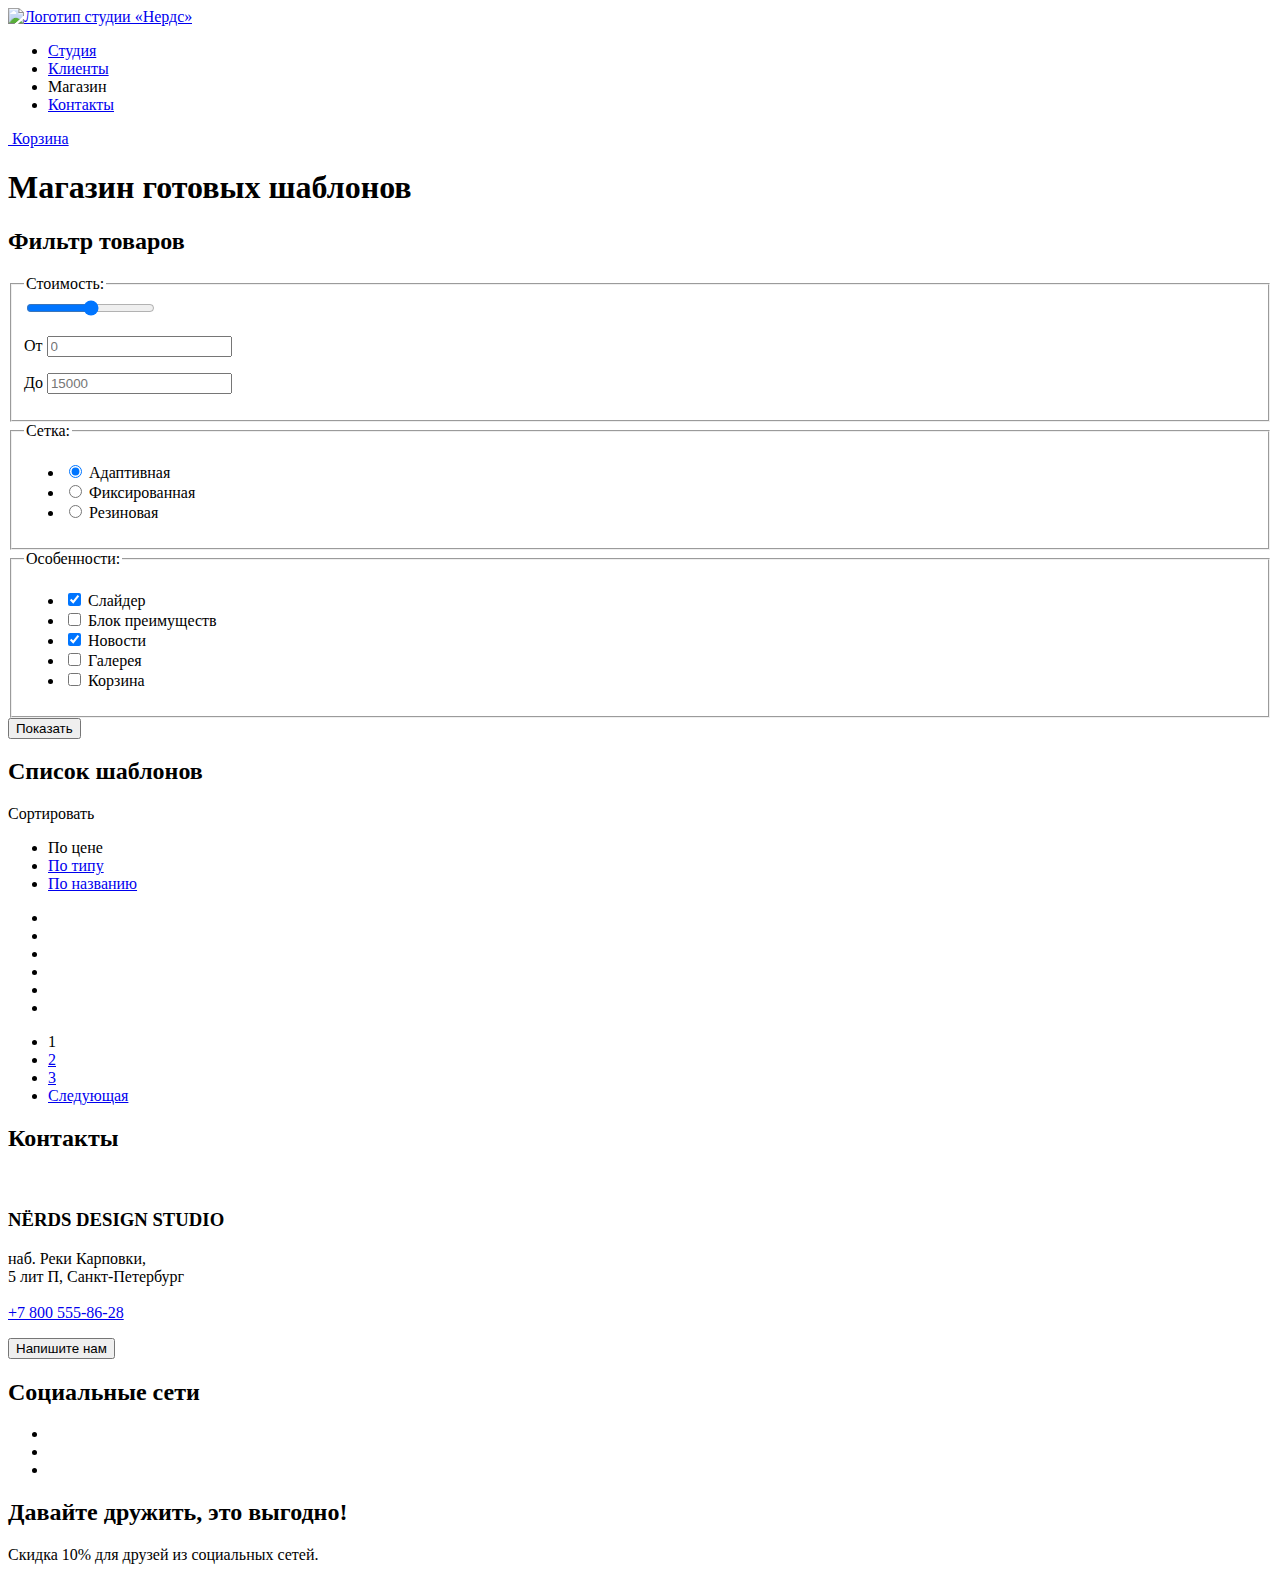
==== catalog.html @ 28a62945 "добавил разметку каталога" ====
<!DOCTYPE html>
<html lang="ru">

<head>
  <meta charset="UTF-8">
  <title>Магазин - HTML Academy: Нёрдс</title>
</head>

<body>
  <header class="main-header">
    <a href="index.html">
      <img src="https://via.placeholder.com/160x65" alt="Логотип студии «Нердс»">
    </a>
    <nav>
      <ul>
        <li><a href="#">Студия</a></li>
        <li><a href="#">Клиенты</a></li>
        <li><a>Магазин</a></li>
        <li><a href="#">Контакты</a></li>
      </ul>
      <a href="#"><img src="https://via.placeholder.com/15x15" alt=""> Корзина</a>
    </nav>
  </header>
  <main>
    <h1>Магазин готовых шаблонов</h1>
    <section>
      <h2>Фильтр товаров</h2>
      <form method="GET" action="https://echo.htmlacademy.ru">
        <fieldset>
          <legend>
            Стоимость:
          </legend>
          <input type="range" min="0" max="15000">
          <p>
            <label for="filter-from">От</label>
            <input type="text" id="filter-from" placeholder="0">
          </p>
          <p>
            <label for="filter-to">До</label>
            <input type="text" id="filter-to" placeholder="15000">
          </p>
        </fieldset>
        <fieldset>
          <legend>
            Сетка:
          </legend>
          <ul>
            <li>
              <input type="radio" id="filter-grid-adaptive" name="filter-grid" value="adaptive" checked>
              <label for="filter-grid-adaptive">Адаптивная</label>
            </li>
            <li>
              <input type="radio" id="filter-grid-fixed" name="filter-grid" value="fixed">
              <label for="filter-grid-fixed">Фиксированная</label>
            </li>
            <li>
              <input type="radio" id="filter-grid-rubber" name="filter-grid" value="rubber">
              <label for="filter-grid-rubber">Резиновая</label>
            </li>
          </ul>
        </fieldset>
        <fieldset>
          <legend>
            Особенности:
          </legend>
          <ul>
            <li>
              <input type="checkbox" id="filter-features-slider" name="filter-slider" checked>
              <label for="filter-features-slider">Слайдер</label>
            </li>
            <li>
              <input type="checkbox" id="filter-features-adv" name="filter-adv">
              <label for="filter-features-adv">Блок преимуществ</label>
            </li>
            <li>
              <input type="checkbox" id="filter-features-news" name="filter-news" checked>
              <label for="filter-features-news">Новости</label>
            </li>
            <li>
              <input type="checkbox" id="filter-features-gallery" name="filter-gallery">
              <label for="filter-features-gallery">Галерея</label>
            </li>
            <li>
              <input type="checkbox" id="filter-features-cart" name="filter-cart">
              <label for="filter-features-cart">Корзина</label>
            </li>
          </ul>
        </fieldset>
        <button type="submit">Показать</button>
      </form>
    </section>
    <section>
      <h2>Список шаблонов</h2>
      <div>
        <p>Сортировать</p>
        <ul>
          <li><a>По цене</a></li>
          <li><a href="#">По типу</a></li>
          <li><a href="#">По названию</a></li>
        </ul>
      </div>
      <ul>
        <li><a href="#"><img src="https://via.placeholder.com/358x578" alt=""></a></li>
        <li><a href="#"><img src="https://via.placeholder.com/358x578" alt=""></a></li>
        <li><a href="#"><img src="https://via.placeholder.com/358x578" alt=""></a></li>
        <li><a href="#"><img src="https://via.placeholder.com/358x578" alt=""></a></li>
        <li><a href="#"><img src="https://via.placeholder.com/358x578" alt=""></a></li>
        <li><a href="#"><img src="https://via.placeholder.com/358x578" alt=""></a></li>
      </ul>
      <ul>
        <li><a>1</a></li>
        <li><a href="#">2</a></li>
        <li><a href="#">3</a></li>
        <li><a href="#">Следующая</a></li>
      </ul>
    </section>
  </main>
  <footer class="main-footer">
    <section class="contacts">
      <h2>Контакты</h2>
      <img src="https://via.placeholder.com/1440x416" alt="">
      <article>
        <h3>NЁRDS DESIGN STUDIO</h3>
        <p>наб. Реки Карповки, <br>5 лит П, Санкт-Петербург<br><br><a href="tel:+78005558628">+7 800 555-86-28</a></p>
        <button type="button">Напишите нам</button>
      </article>
    </section>
    <section>
      <h2>Социальные сети</h2>
      <ul>
        <li><img src="https://via.placeholder.com/81x81" alt=""></li>
        <li><img src="https://via.placeholder.com/81x81" alt=""></li>
        <li><img src="https://via.placeholder.com/81x81" alt=""></li>
      </ul>
    </section>
    <section>
      <h2>Давайте дружить, это выгодно!</h2>
      <p>Скидка 10% для друзей из социальных сетей.</p>
    </section>
  </footer>
</body>

</html>
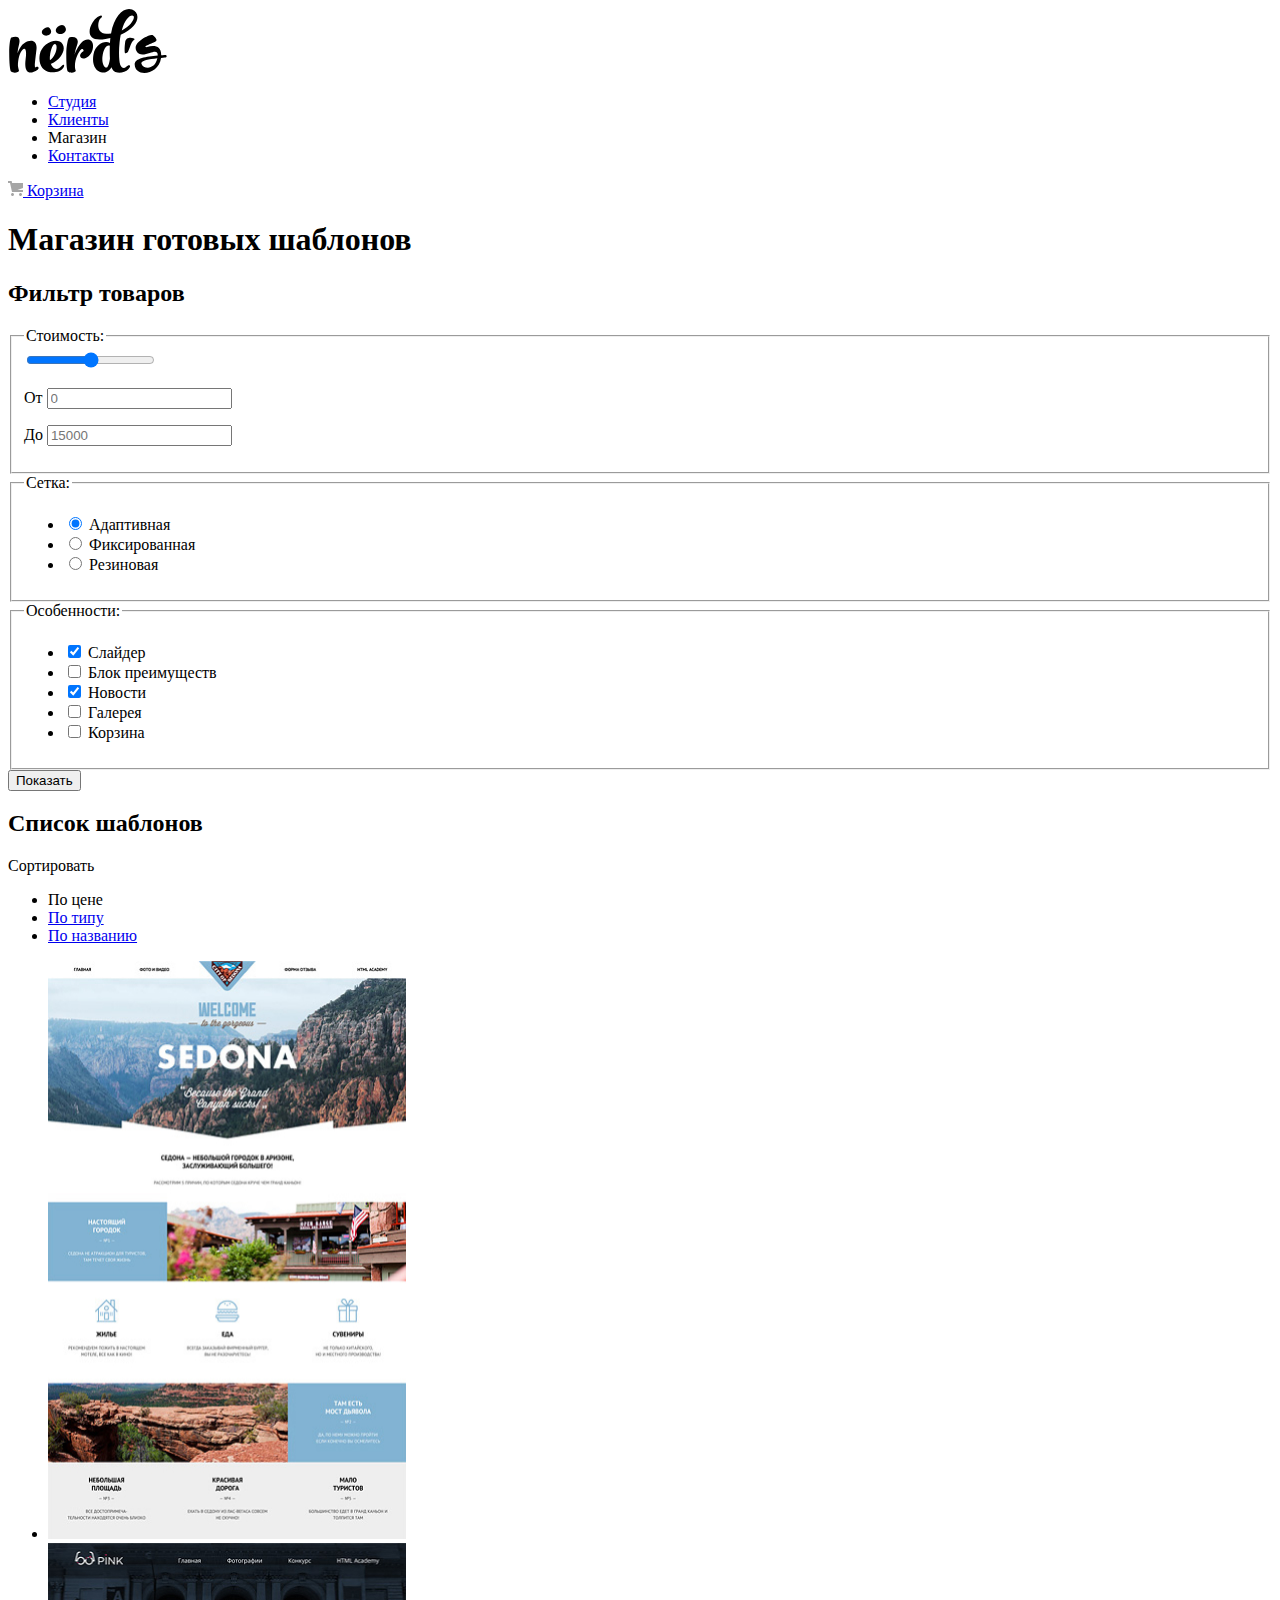
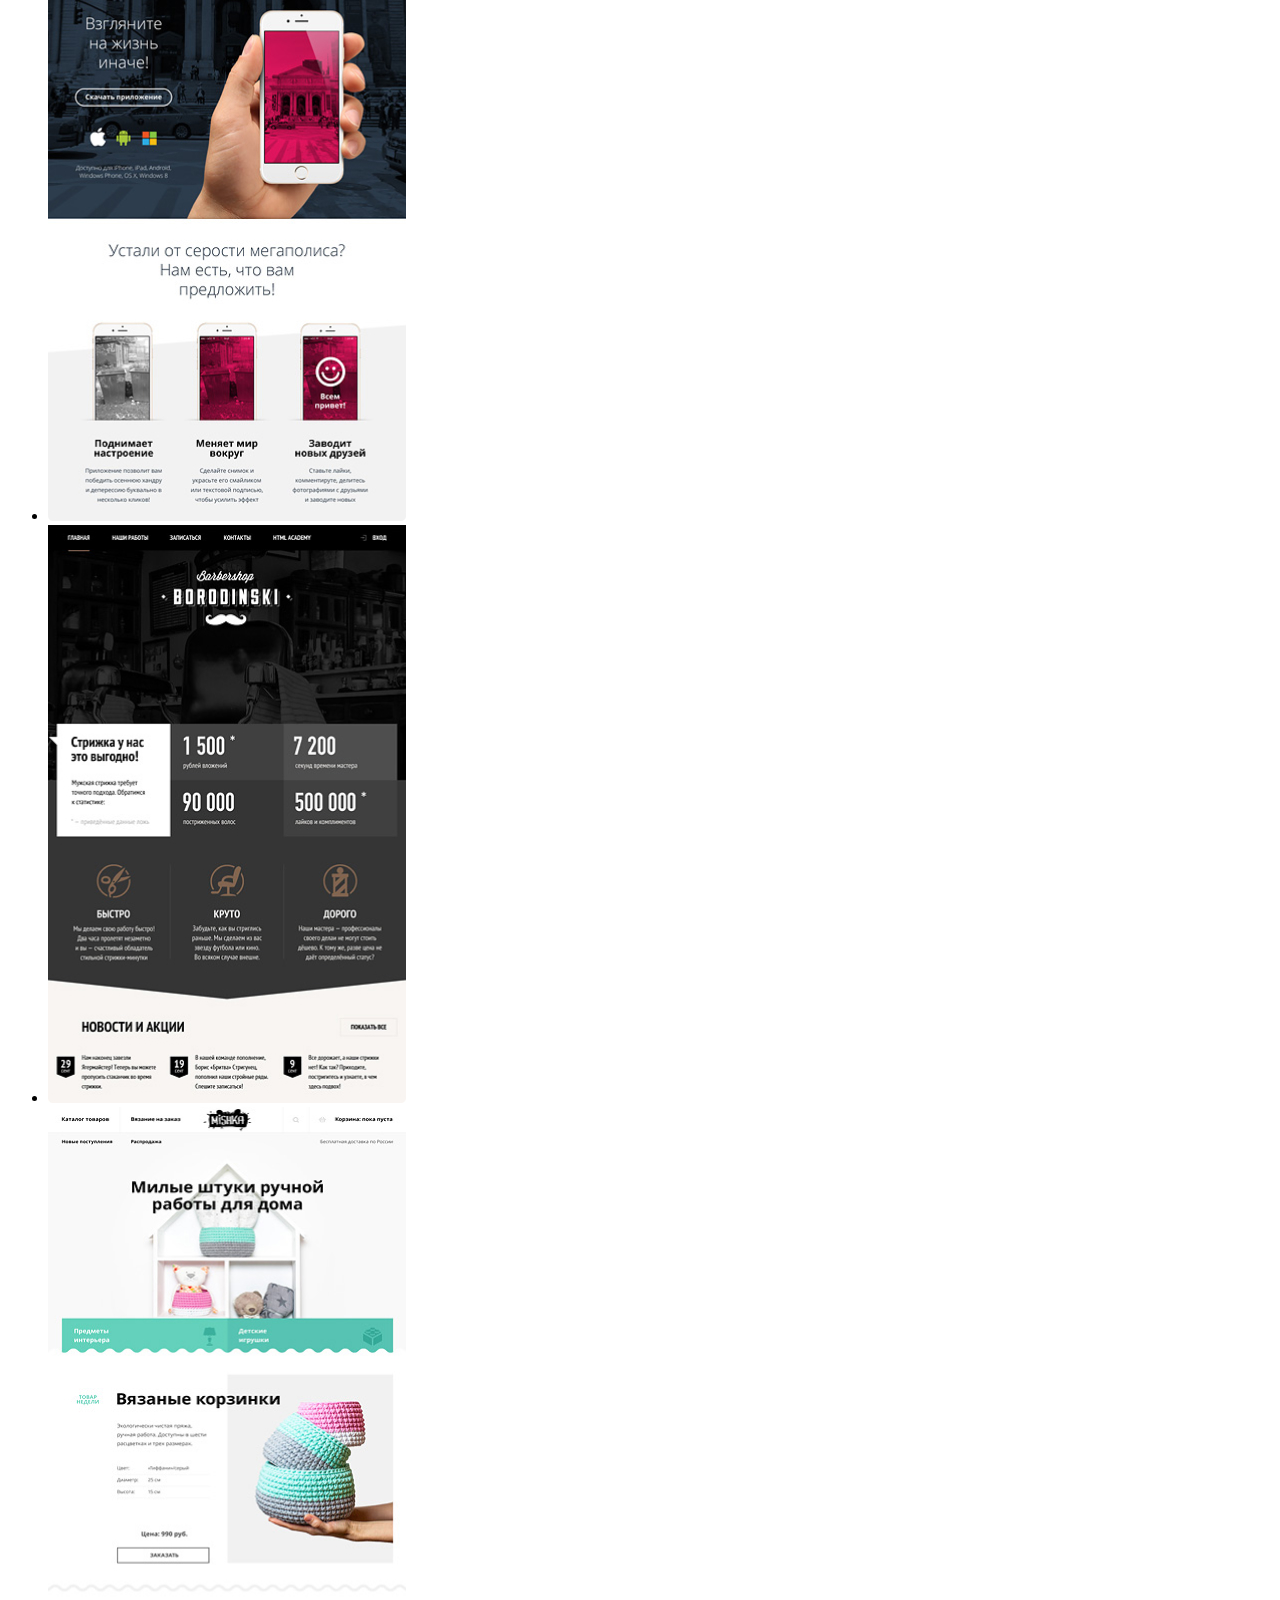
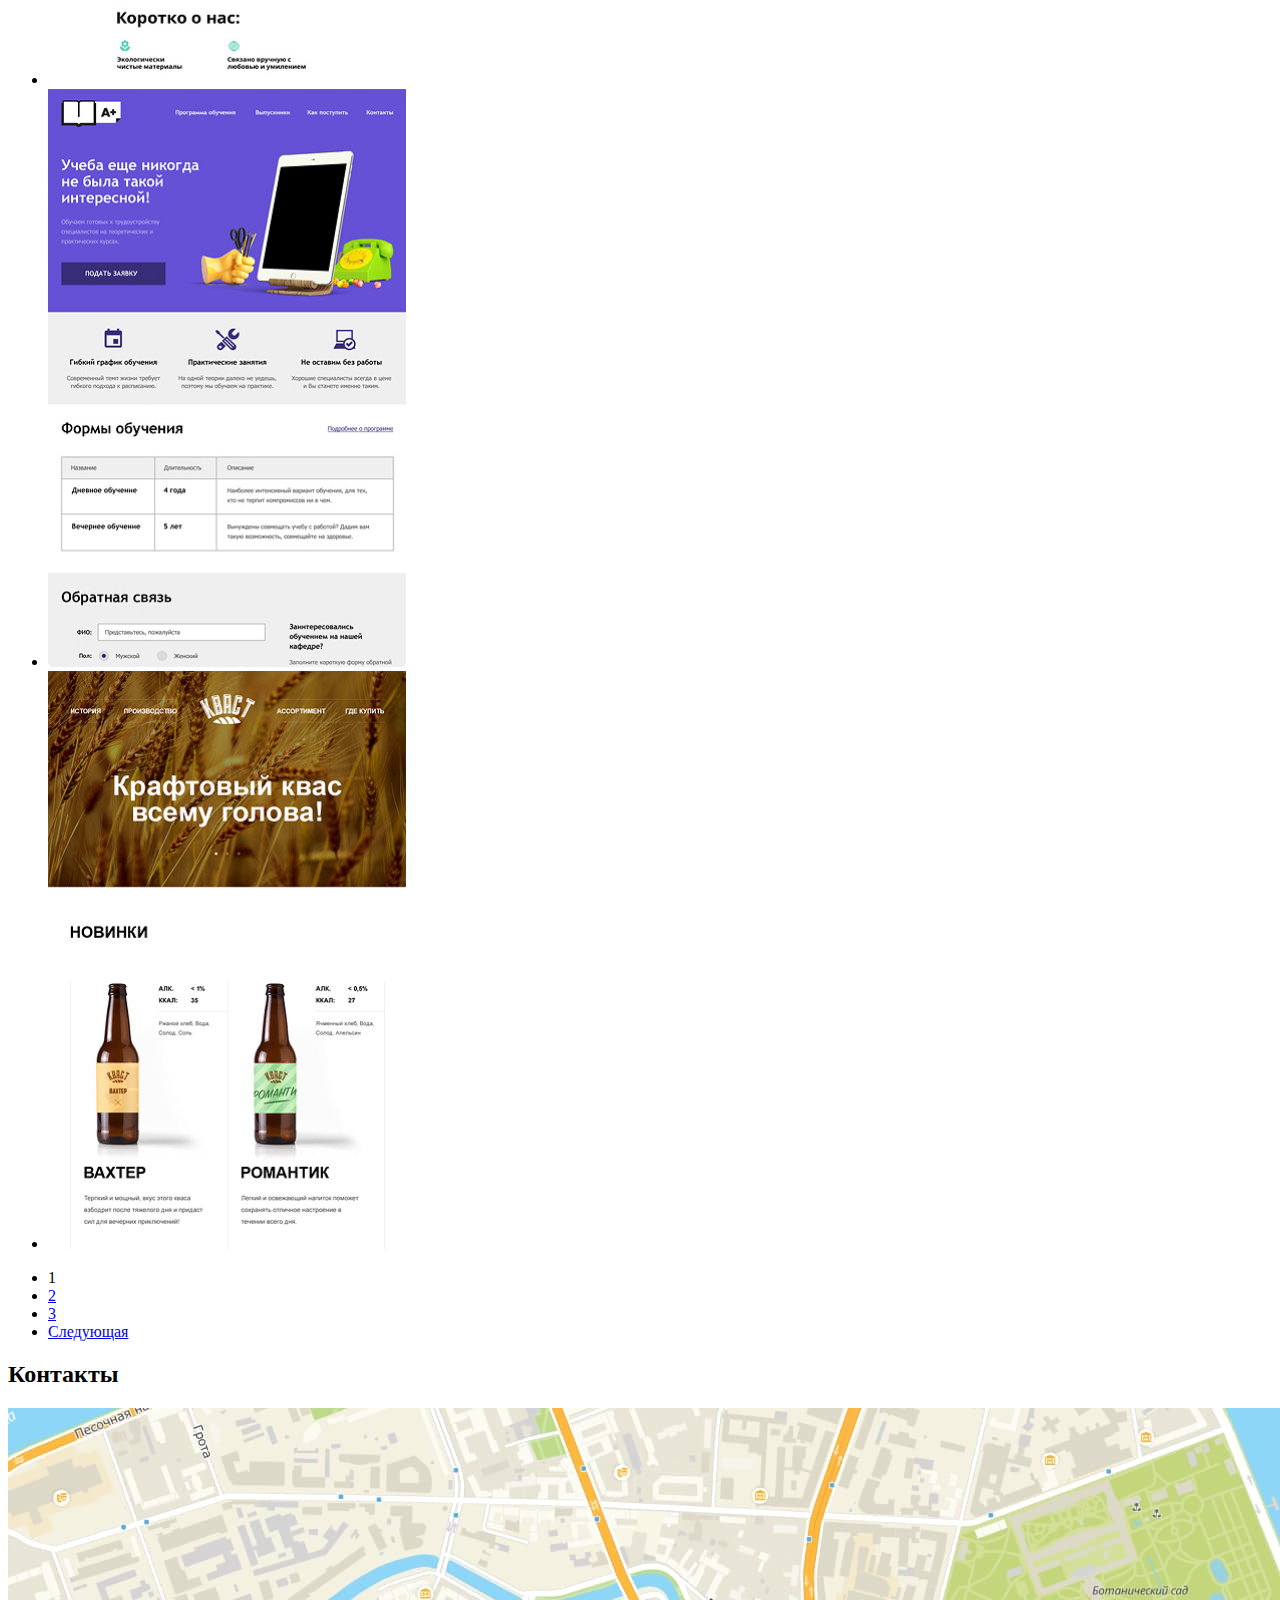
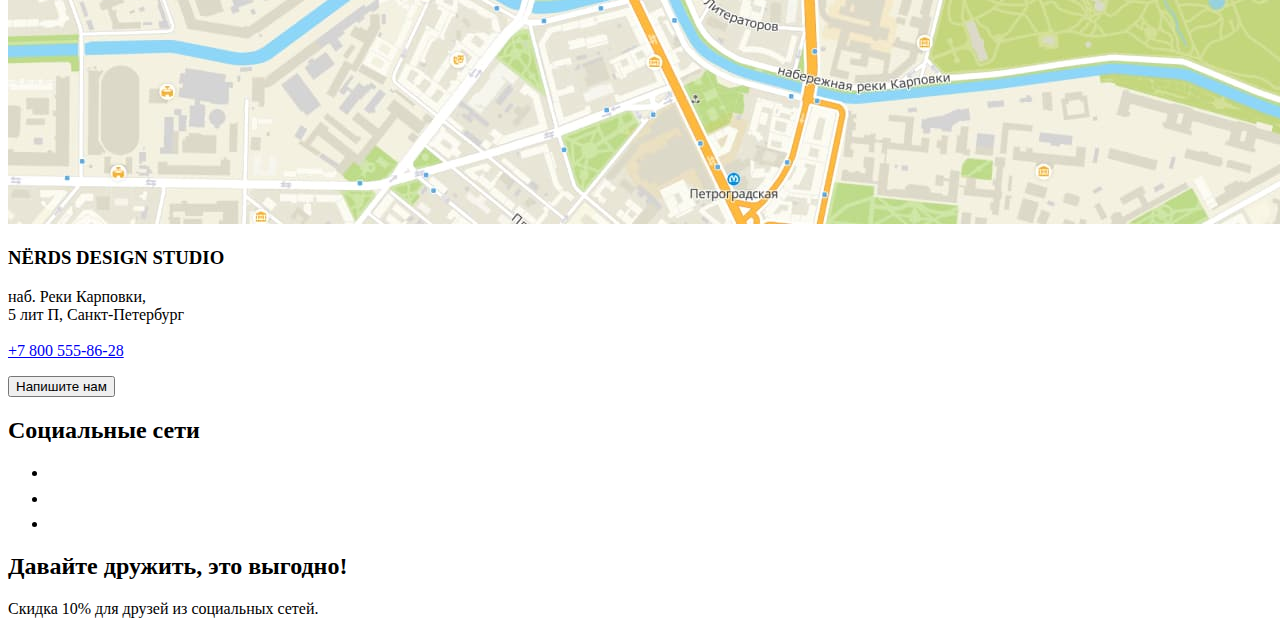
==== commit b9148924: "Добавил изображения" ====
--- a/catalog.html
+++ b/catalog.html
@@ -4,12 +4,16 @@
 <head>
   <meta charset="UTF-8">
   <title>Магазин - HTML Academy: Нёрдс</title>
+  <link rel="icon" href="favicon.ico">
+  <link rel="shortcut icon" href="img/favicon/favicon.svg" type="image/svg+xml">
+  <link rel="apple-touch-icon" href="img/favicon/favicon-180.png">
+  <link rel="manifest" href="manifest.webmanifest">
 </head>
 
 <body>
   <header class="main-header">
     <a href="index.html">
-      <img src="https://via.placeholder.com/160x65" alt="Логотип студии «Нердс»">
+      <img src="img/logo/nerds-logo.svg" width="160" height="65" alt="Логотип студии «Нердс»">
     </a>
     <nav>
       <ul>
@@ -18,7 +22,7 @@
         <li><a>Магазин</a></li>
         <li><a href="#">Контакты</a></li>
       </ul>
-      <a href="#"><img src="https://via.placeholder.com/15x15" alt=""> Корзина</a>
+      <a href="#"><img src="img/icons/cart-icon.svg" width="15" height="15" alt=""> Корзина</a>
     </nav>
   </header>
   <main>
@@ -100,12 +104,18 @@
         </ul>
       </div>
       <ul>
-        <li><a href="#"><img src="https://via.placeholder.com/358x578" alt=""></a></li>
-        <li><a href="#"><img src="https://via.placeholder.com/358x578" alt=""></a></li>
-        <li><a href="#"><img src="https://via.placeholder.com/358x578" alt=""></a></li>
-        <li><a href="#"><img src="https://via.placeholder.com/358x578" alt=""></a></li>
-        <li><a href="#"><img src="https://via.placeholder.com/358x578" alt=""></a></li>
-        <li><a href="#"><img src="https://via.placeholder.com/358x578" alt=""></a></li>
+        <li><a href="#"><img src="img/catalog/sedona.jpg" width="358" height="578"
+              alt="Шаблон сайта компании «Седона»"></a></li>
+        <li><a href="#"><img src="img/catalog/pink.jpg" width="358" height="578" alt="Шаблон сайта компании «Pink»"></a>
+        </li>
+        <li><a href="#"><img src="img/catalog/borodinski.jpg" width="358" height="578"
+              alt="Шаблон сайта компании «Барбершоп Бородинский»"></a></li>
+        <li><a href="#"><img src="img/catalog/mishka.jpg" width="358" height="578"
+              alt="Шаблон сайта компании «Мишка»"></a></li>
+        <li><a href="#"><img src="img/catalog/aplus.jpg" width="358" height="578" alt="Шаблон сайта компании «A+»"></a>
+        </li>
+        <li><a href="#"><img src="img/catalog/kvast.jpg" width="358" height="578"
+              alt="Шаблон сайта компании «Кваст»"></a></li>
       </ul>
       <ul>
         <li><a>1</a></li>
@@ -118,7 +128,8 @@
   <footer class="main-footer">
     <section class="contacts">
       <h2>Контакты</h2>
-      <img src="https://via.placeholder.com/1440x416" alt="">
+      <img src="img/map.jpg" width="1440" height="416"
+        alt="Расположение компании «Нердс» на карте по адресу Санкт-Петербург, наб. Реки Карповки 5 лит П">
       <article>
         <h3>NЁRDS DESIGN STUDIO</h3>
         <p>наб. Реки Карповки, <br>5 лит П, Санкт-Петербург<br><br><a href="tel:+78005558628">+7 800 555-86-28</a></p>
@@ -128,9 +139,9 @@
     <section>
       <h2>Социальные сети</h2>
       <ul>
-        <li><img src="https://via.placeholder.com/81x81" alt=""></li>
-        <li><img src="https://via.placeholder.com/81x81" alt=""></li>
-        <li><img src="https://via.placeholder.com/81x81" alt=""></li>
+        <li><img src="img/icons/vk-icon.svg" width="27" height="15" alt="Вконтакте"></li>
+        <li><img src="img/icons/fb-icon.svg" width="12" height="22" alt="Фейсбук"></li>
+        <li><img src="img/icons/insta-icon.svg" width="21" height="21" alt="Инстаграм"></li>
       </ul>
     </section>
     <section>
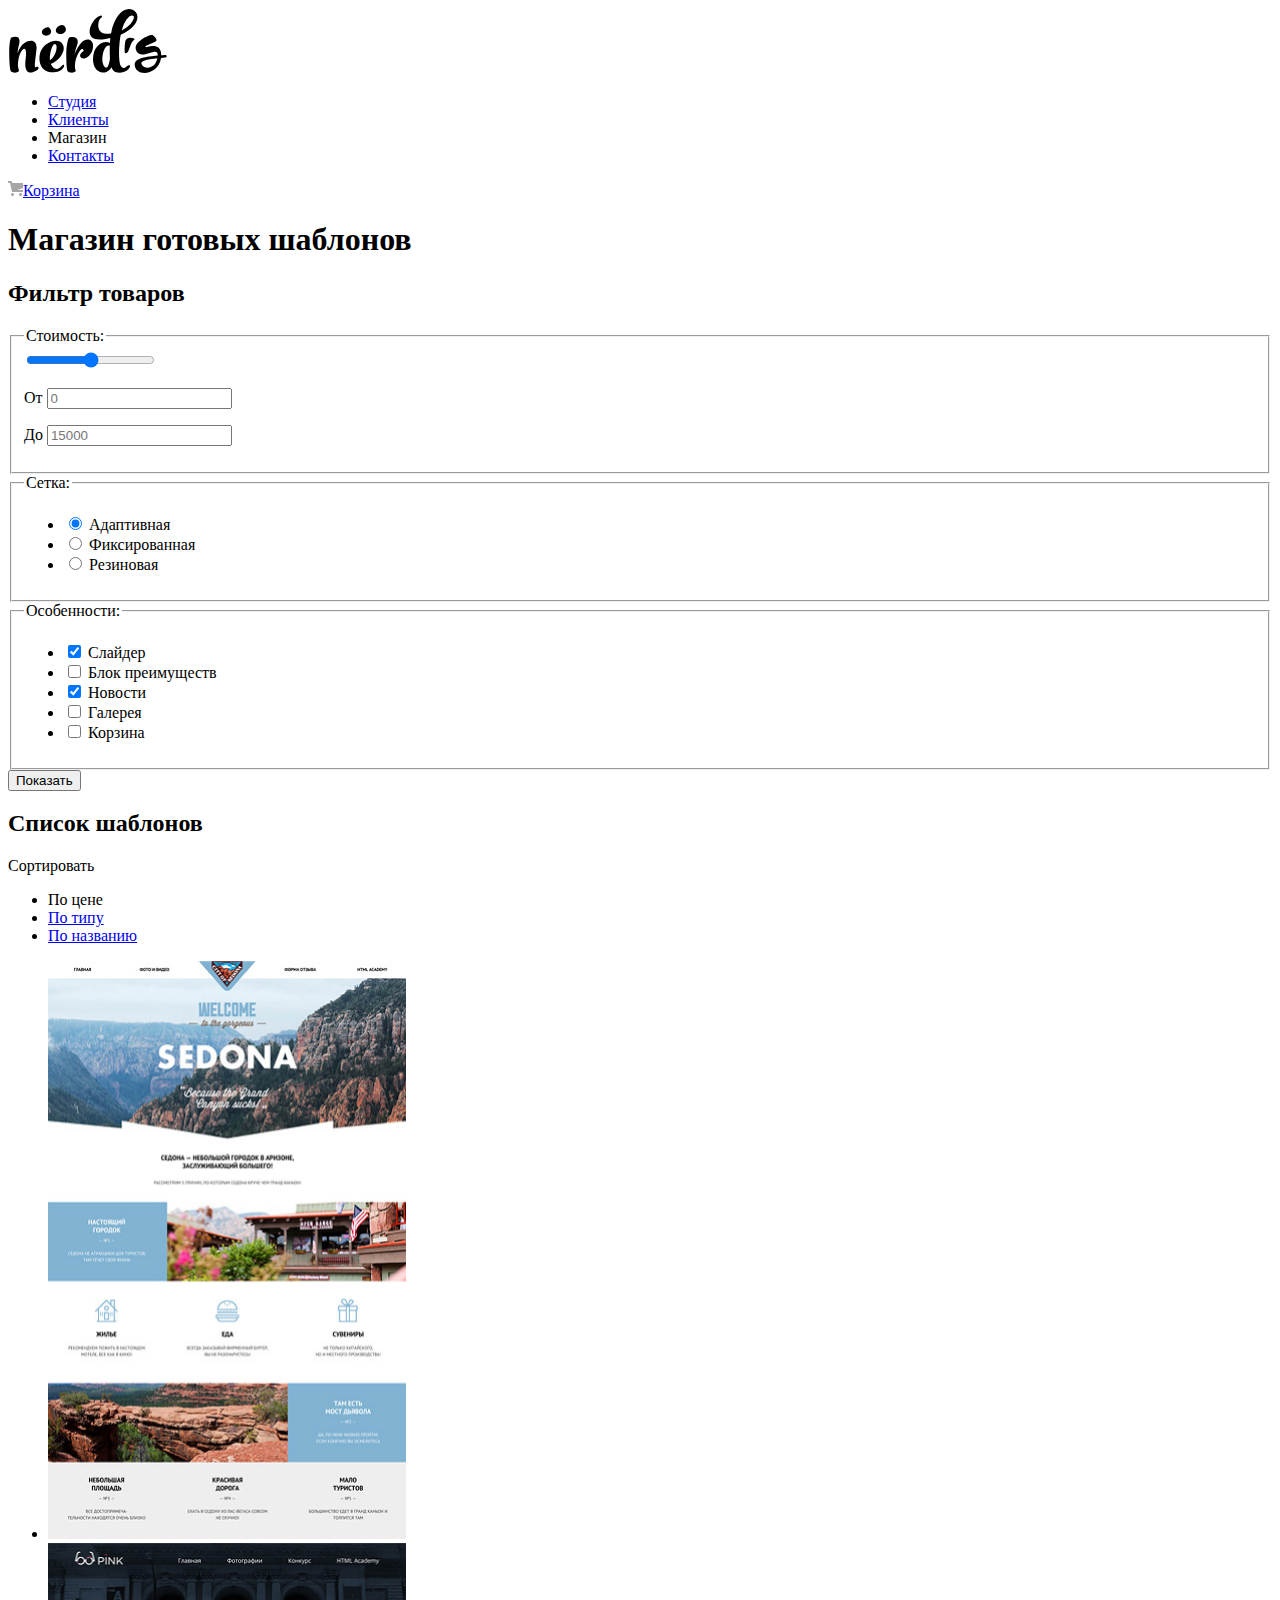
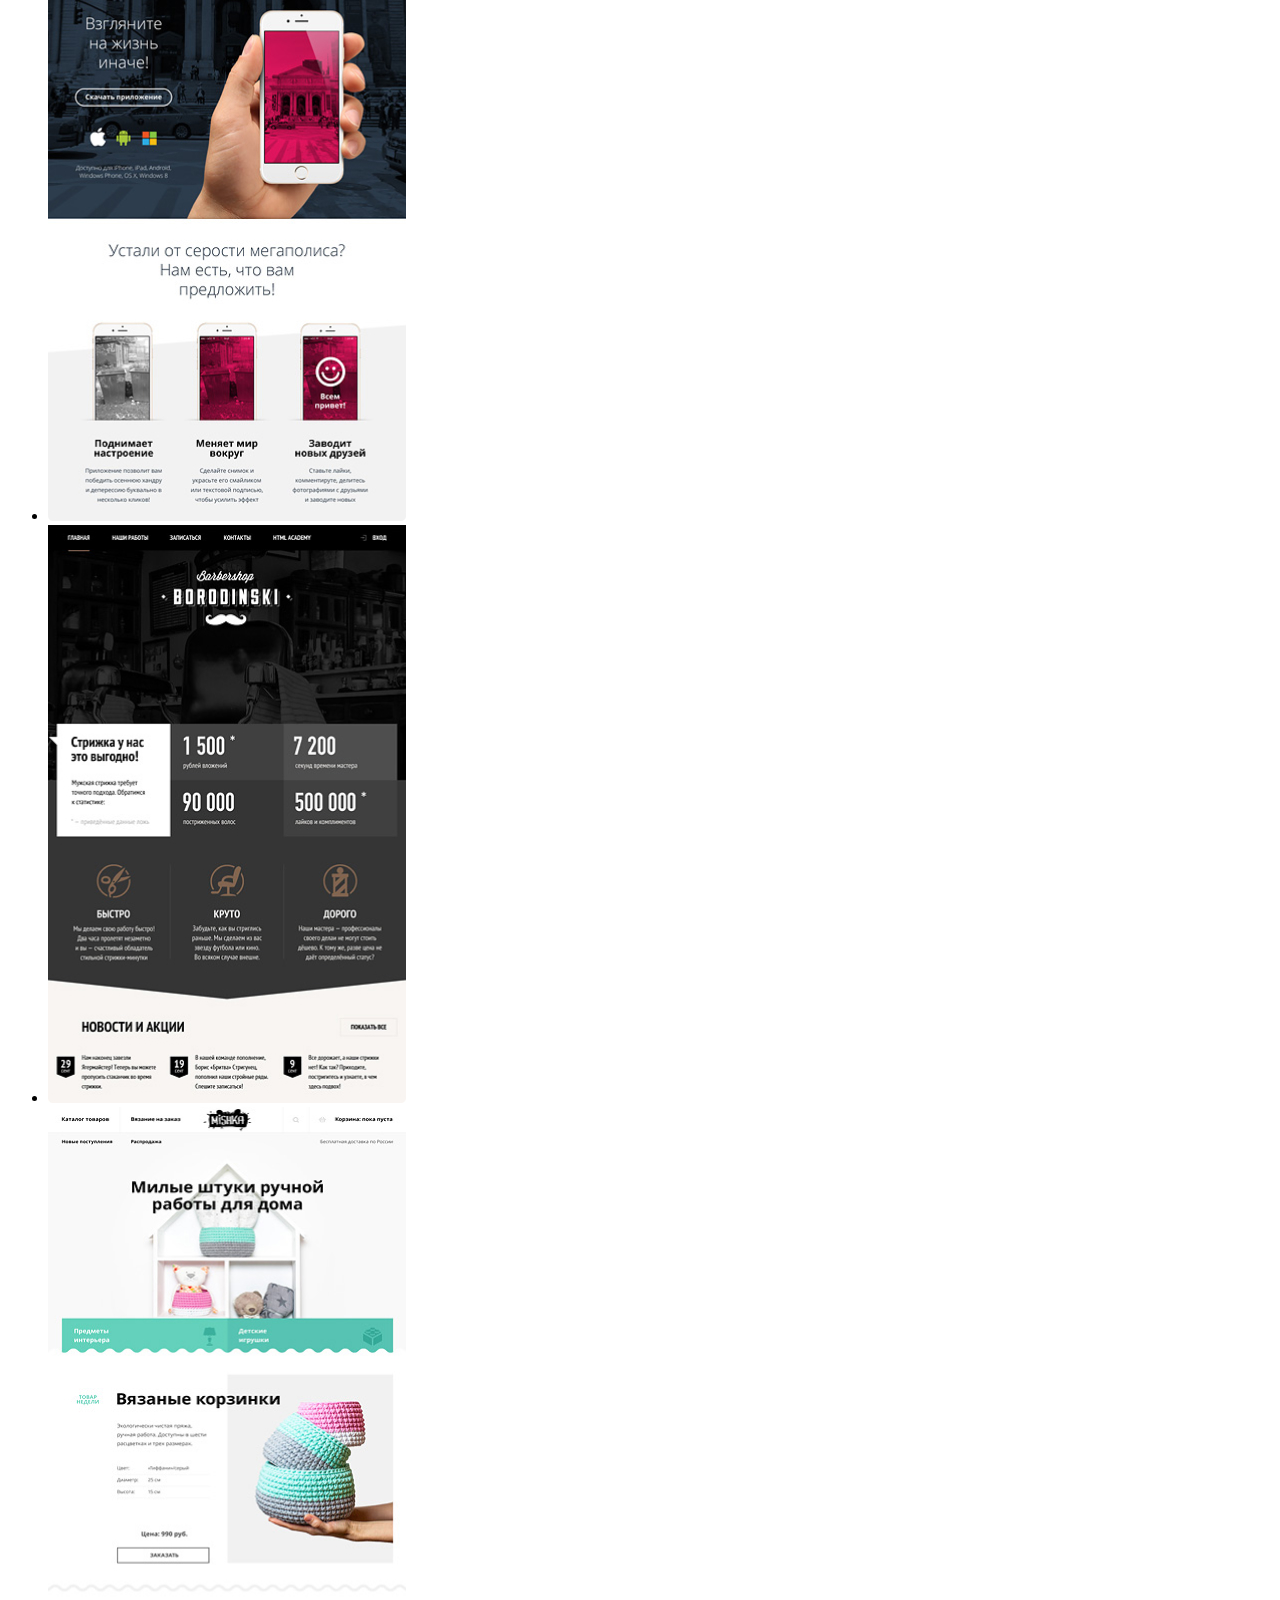
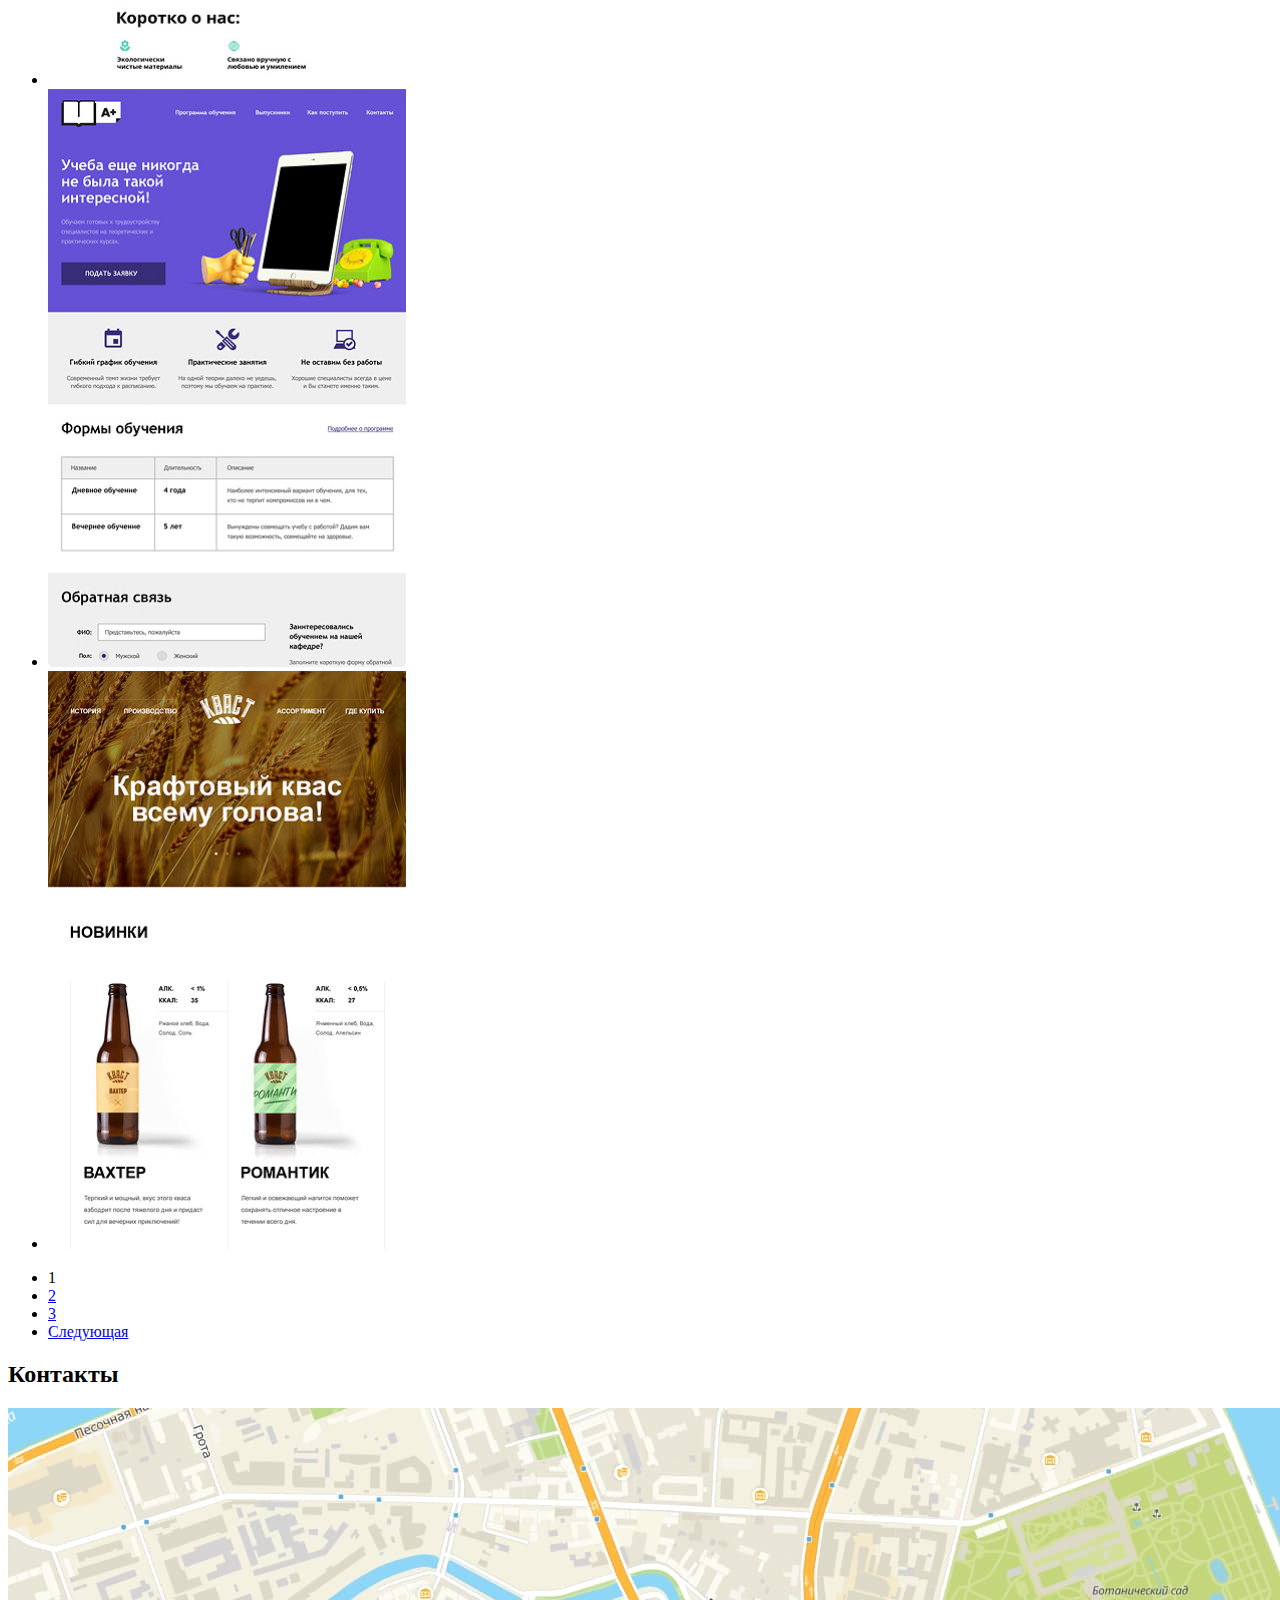
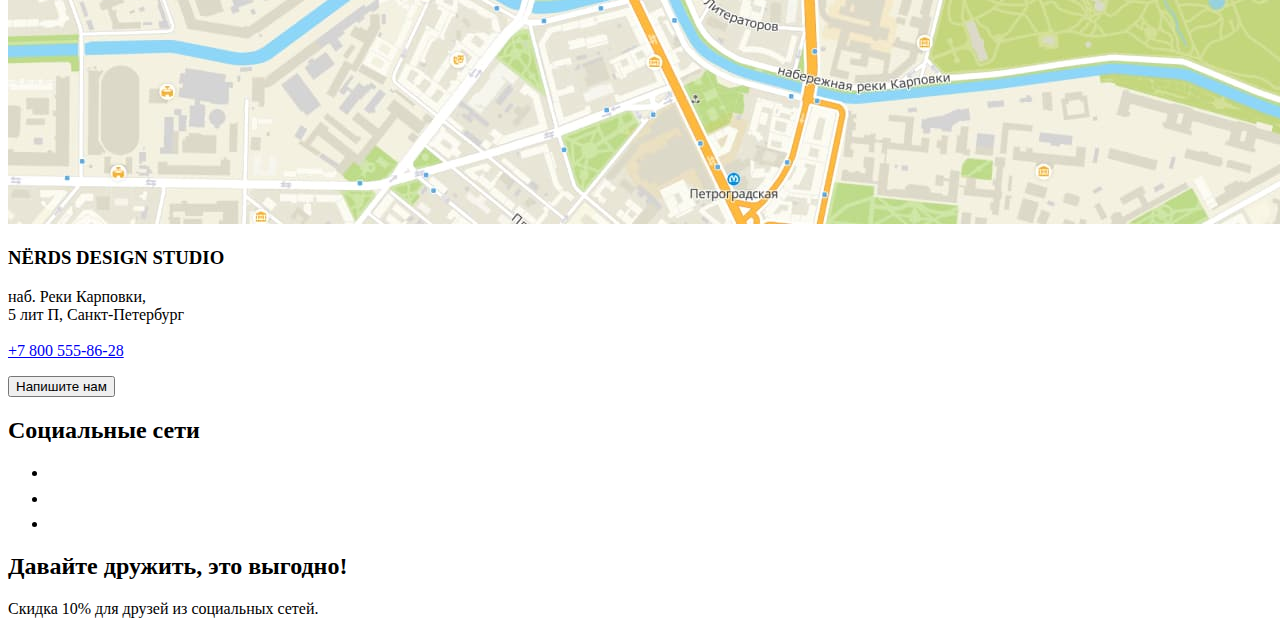
==== commit 54baf038: "Заплнил атрибут alt у иконки корзины" ====
--- a/catalog.html
+++ b/catalog.html
@@ -22,7 +22,7 @@
         <li><a>Магазин</a></li>
         <li><a href="#">Контакты</a></li>
       </ul>
-      <a href="#"><img src="img/icons/cart-icon.svg" width="15" height="15" alt=""> Корзина</a>
+      <a href="#"><img src="img/icons/cart-icon.svg" width="15" height="15" alt="Корзина">Корзина</a>
     </nav>
   </header>
   <main>
@@ -126,7 +126,7 @@
     </section>
   </main>
   <footer class="main-footer">
-    <section class="contacts">
+    <div class="contacts">
       <h2>Контакты</h2>
       <img src="img/map.jpg" width="1440" height="416"
         alt="Расположение компании «Нердс» на карте по адресу Санкт-Петербург, наб. Реки Карповки 5 лит П">
@@ -135,19 +135,19 @@
         <p>наб. Реки Карповки, <br>5 лит П, Санкт-Петербург<br><br><a href="tel:+78005558628">+7 800 555-86-28</a></p>
         <button type="button">Напишите нам</button>
       </article>
-    </section>
-    <section>
+    </div>
+    <div>
       <h2>Социальные сети</h2>
       <ul>
         <li><img src="img/icons/vk-icon.svg" width="27" height="15" alt="Вконтакте"></li>
         <li><img src="img/icons/fb-icon.svg" width="12" height="22" alt="Фейсбук"></li>
         <li><img src="img/icons/insta-icon.svg" width="21" height="21" alt="Инстаграм"></li>
       </ul>
-    </section>
-    <section>
+    </div>
+    <div>
       <h2>Давайте дружить, это выгодно!</h2>
       <p>Скидка 10% для друзей из социальных сетей.</p>
-    </section>
+    </div>
   </footer>
 </body>
 
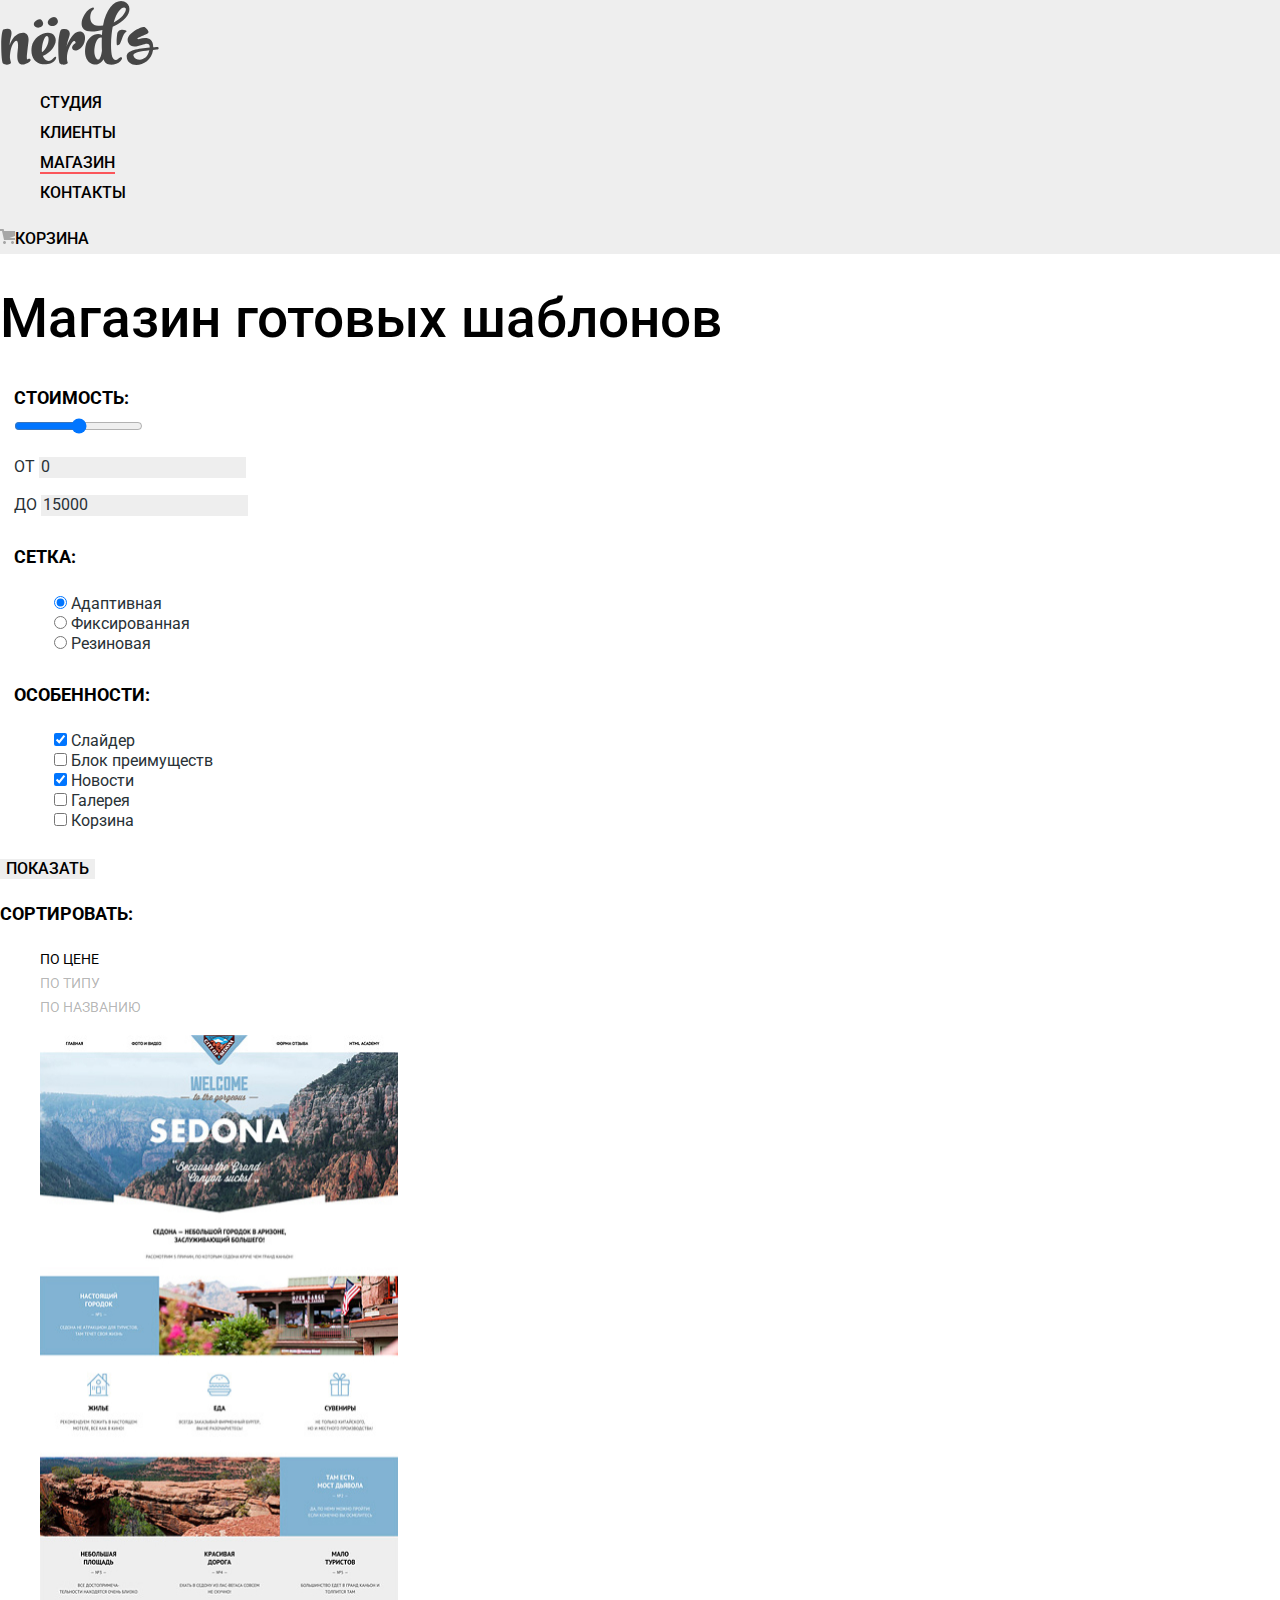
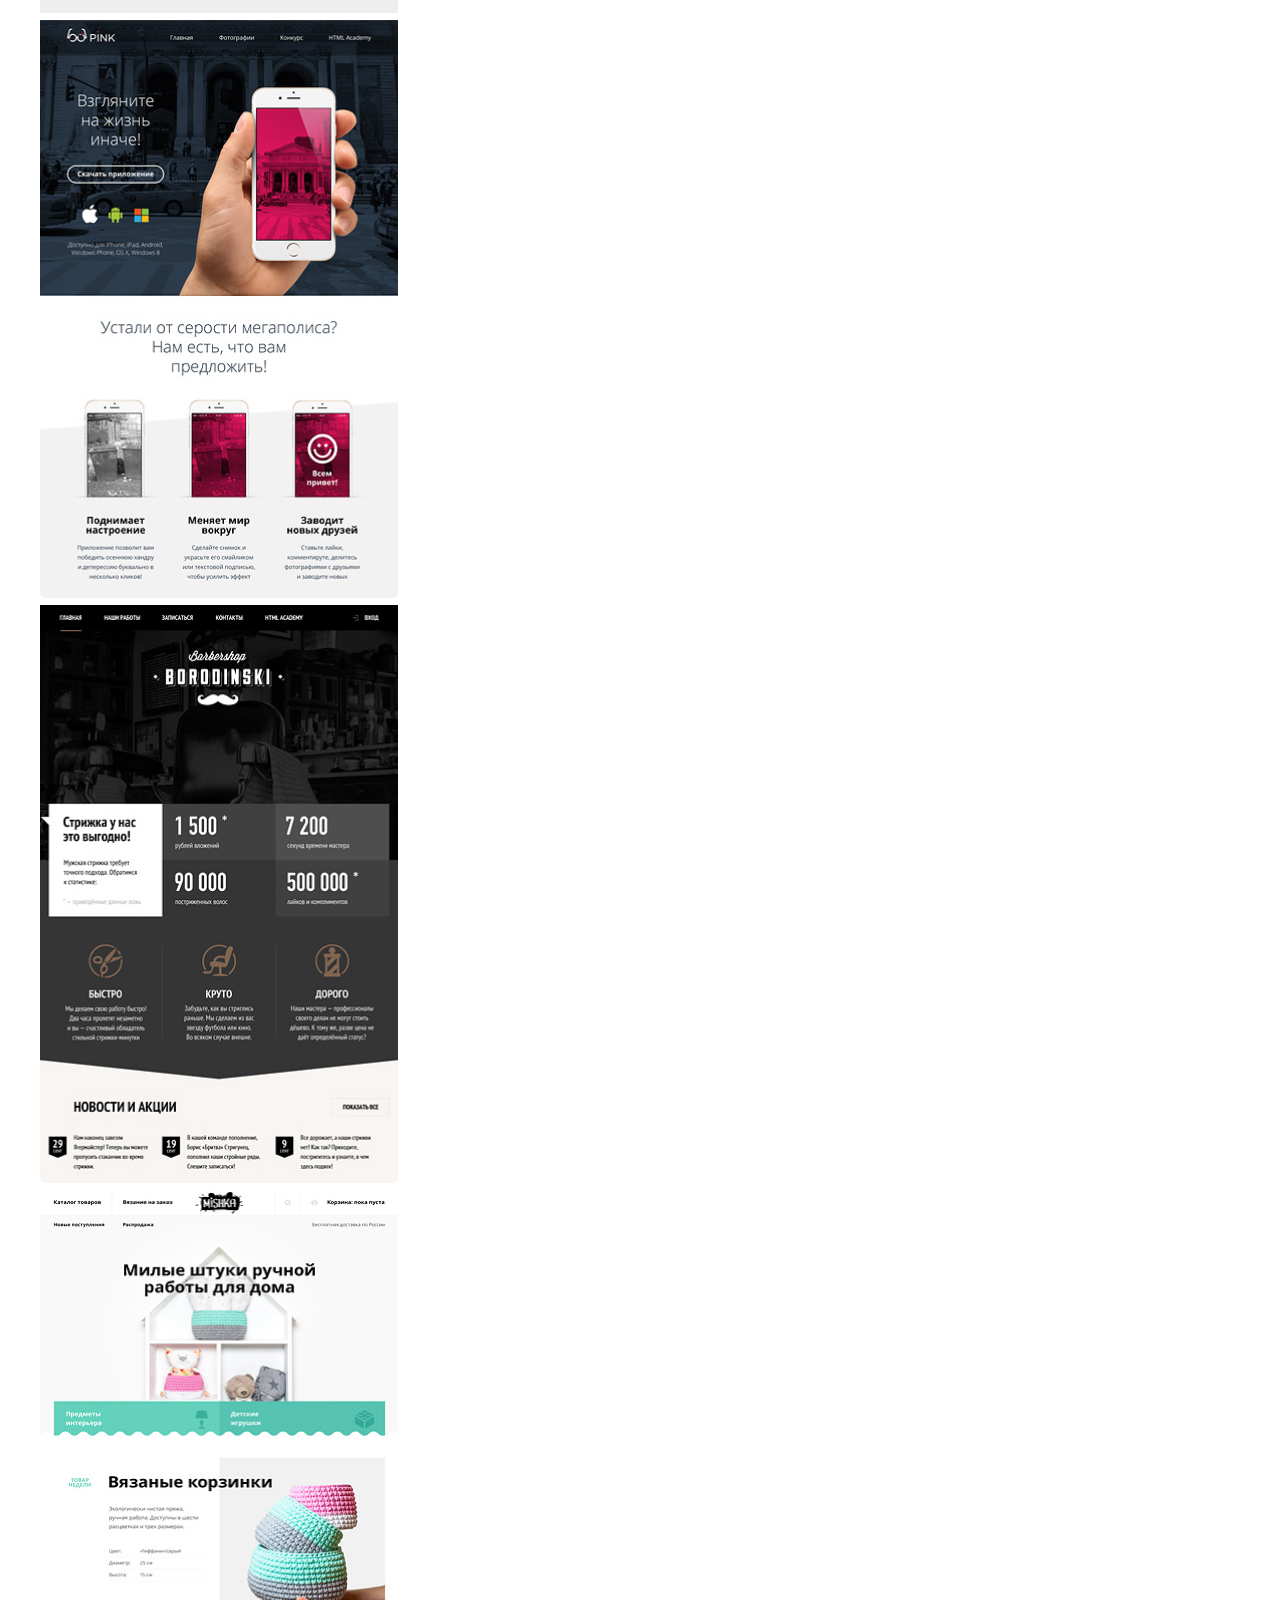
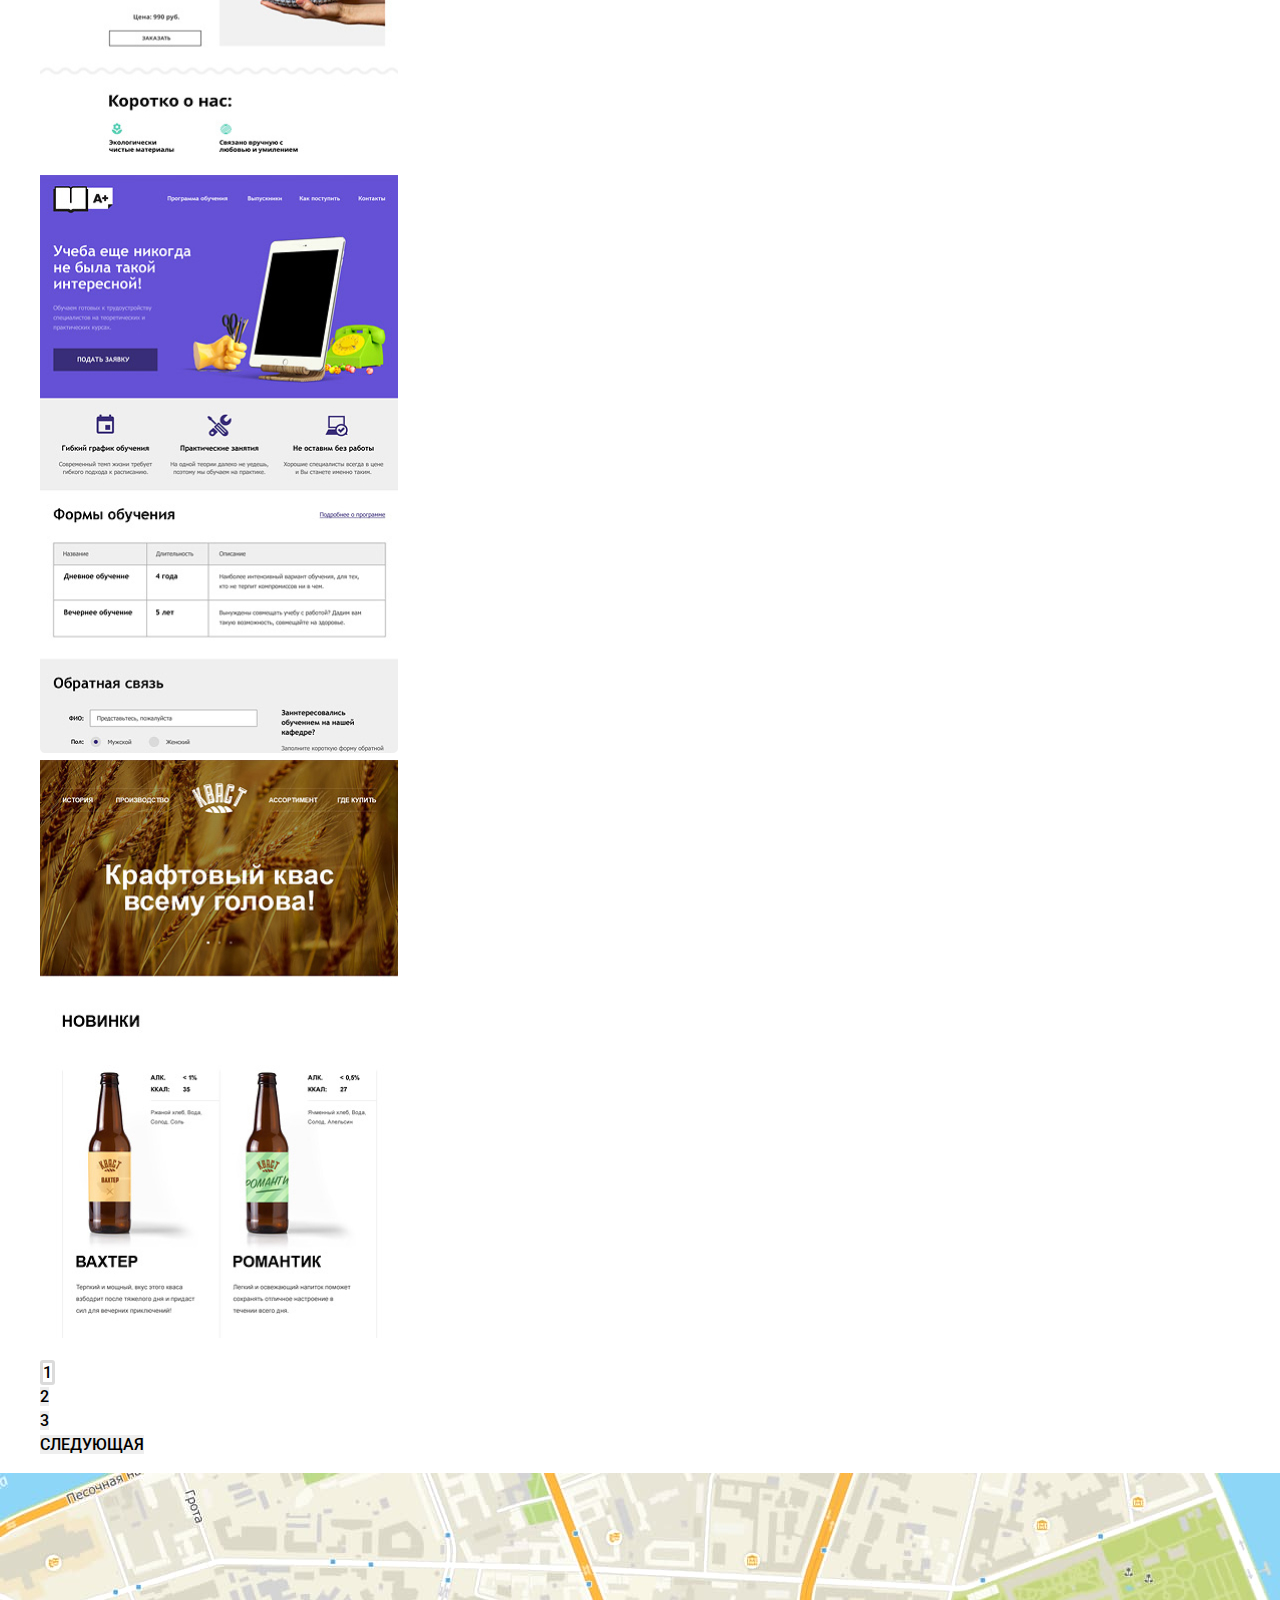
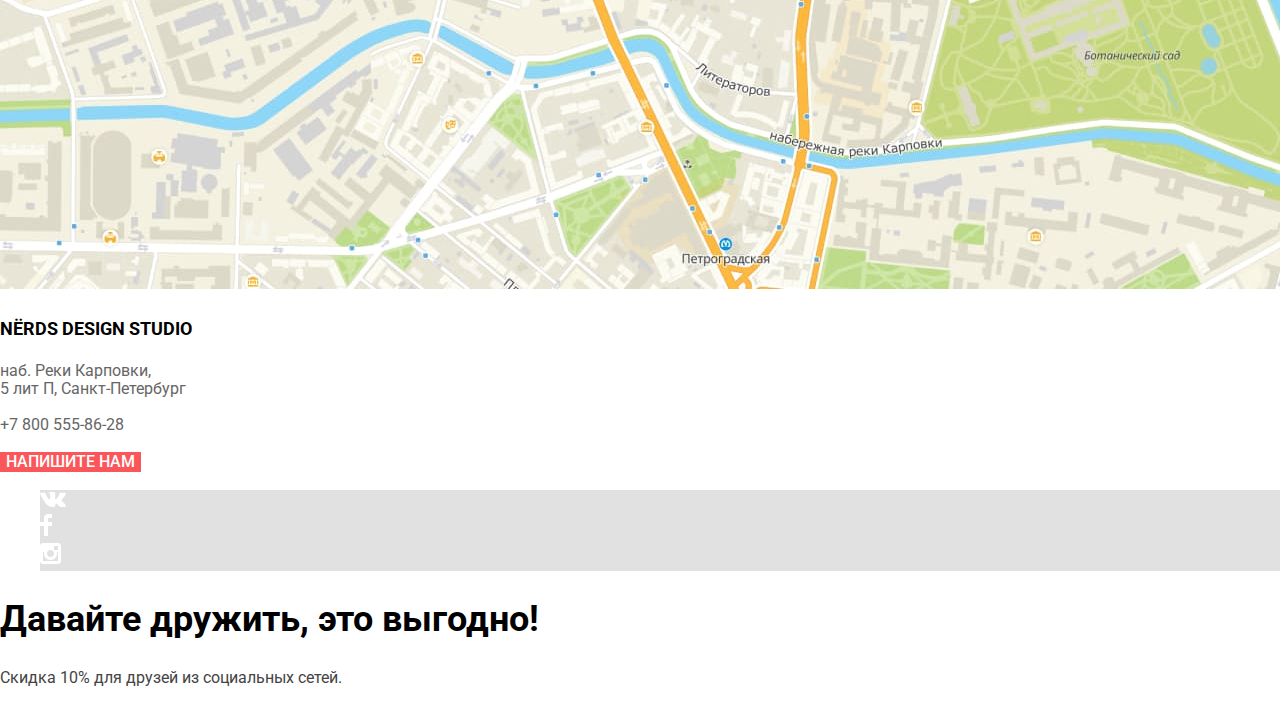
==== commit a8fdfcc9: "добавил стилизацию магазина" ====
--- a/catalog.html
+++ b/catalog.html
@@ -8,47 +8,52 @@
   <link rel="shortcut icon" href="img/favicon/favicon.svg" type="image/svg+xml">
   <link rel="apple-touch-icon" href="img/favicon/favicon-180.png">
   <link rel="manifest" href="manifest.webmanifest">
+  <link href="css/normalize.css" rel="stylesheet">
+  <link href="css/style.css" rel="stylesheet">
+  <link rel="preconnect" href="https://fonts.gstatic.com">
+  <link href="https://fonts.googleapis.com/css2?family=Roboto:wght@400;500;700&display=swap" rel="stylesheet">
 </head>
 
-<body>
-  <header class="main-header">
+<body  class="page">
+  <header class="header">
     <a href="index.html">
-      <img src="img/logo/nerds-logo.svg" width="160" height="65" alt="Логотип студии «Нердс»">
+      <img class="header-logo" src="img/logo/nerds-logo.svg" width="160" height="65" alt="Логотип студии «Нердс».">
     </a>
     <nav>
-      <ul>
-        <li><a href="#">Студия</a></li>
-        <li><a href="#">Клиенты</a></li>
-        <li><a>Магазин</a></li>
-        <li><a href="#">Контакты</a></li>
+      <ul class="header-nav-container">
+        <li><a class="header-nav-link" href="#">Студия</a></li>
+        <li><a class="header-nav-link" href="#">Клиенты</a></li>
+        <li><a class="header-nav-link">Магазин</a></li>
+        <li><a class="header-nav-link" href="#">Контакты</a></li>
       </ul>
-      <a href="#"><img src="img/icons/cart-icon.svg" width="15" height="15" alt="Корзина">Корзина</a>
+      <a class="header-nav-link" href="#"><img src="img/icons/cart-icon.svg" width="15" height="15"
+          alt="Корзина">Корзина</a>
     </nav>
   </header>
   <main>
-    <h1>Магазин готовых шаблонов</h1>
+    <h1 class="shop-title">Магазин готовых шаблонов</h1>
     <section>
-      <h2>Фильтр товаров</h2>
+      <h2 class="visually-hidden">Фильтр товаров</h2>
       <form method="GET" action="https://echo.htmlacademy.ru">
-        <fieldset>
-          <legend>
+        <fieldset class="filter-range">
+          <legend class="shop-subtitle">
             Стоимость:
           </legend>
           <input type="range" min="0" max="15000">
           <p>
             <label for="filter-from">От</label>
-            <input type="text" id="filter-from" placeholder="0">
+            <input class="filter-range-field" type="text" id="filter-from" placeholder="0">
           </p>
           <p>
             <label for="filter-to">До</label>
-            <input type="text" id="filter-to" placeholder="15000">
+            <input class="filter-range-field" type="text" id="filter-to" placeholder="15000">
           </p>
         </fieldset>
-        <fieldset>
-          <legend>
+        <fieldset class="filter-grid">
+          <legend class="shop-subtitle">
             Сетка:
           </legend>
-          <ul>
+          <ul class="filter-grid-list">
             <li>
               <input type="radio" id="filter-grid-adaptive" name="filter-grid" value="adaptive" checked>
               <label for="filter-grid-adaptive">Адаптивная</label>
@@ -63,11 +68,11 @@
             </li>
           </ul>
         </fieldset>
-        <fieldset>
-          <legend>
+        <fieldset class="filter-features">
+          <legend class="shop-subtitle">
             Особенности:
           </legend>
-          <ul>
+          <ul class="filter-features-list">
             <li>
               <input type="checkbox" id="filter-features-slider" name="filter-slider" checked>
               <label for="filter-features-slider">Слайдер</label>
@@ -90,20 +95,20 @@
             </li>
           </ul>
         </fieldset>
-        <button type="submit">Показать</button>
+        <button class="button button-submit" type="submit">Показать</button>
       </form>
     </section>
     <section>
-      <h2>Список шаблонов</h2>
+      <h2 class="visually-hidden">Список шаблонов</h2>
       <div>
-        <p>Сортировать</p>
-        <ul>
-          <li><a>По цене</a></li>
-          <li><a href="#">По типу</a></li>
-          <li><a href="#">По названию</a></li>
+        <p class="shop-subtitle">Сортировать:</p>
+        <ul class="shop-sort-list">
+          <li><a class="shop-sort-link">По цене</a></li>
+          <li><a class="shop-sort-link" href="#">По типу</a></li>
+          <li><a class="shop-sort-link" href="#">По названию</a></li>
         </ul>
       </div>
-      <ul>
+      <ul class="shop-list">
         <li><a href="#"><img src="img/catalog/sedona.jpg" width="358" height="578"
               alt="Шаблон сайта компании «Седона»"></a></li>
         <li><a href="#"><img src="img/catalog/pink.jpg" width="358" height="578" alt="Шаблон сайта компании «Pink»"></a>
@@ -117,36 +122,43 @@
         <li><a href="#"><img src="img/catalog/kvast.jpg" width="358" height="578"
               alt="Шаблон сайта компании «Кваст»"></a></li>
       </ul>
-      <ul>
-        <li><a>1</a></li>
-        <li><a href="#">2</a></li>
-        <li><a href="#">3</a></li>
-        <li><a href="#">Следующая</a></li>
+      <ul class="pagination-list">
+        <li><a class="button-submit-current">1</a></li>
+        <li><a class="button button-submit" href="#">2</a></li>
+        <li><a class="button button-submit" href="#">3</a></li>
+        <li><a class="button button-submit" href="#">Следующая</a></li>
       </ul>
     </section>
   </main>
-  <footer class="main-footer">
+  <footer class="footer">
     <div class="contacts">
-      <h2>Контакты</h2>
+      <h2 class="visually-hidden">Контакты</h2>
       <img src="img/map.jpg" width="1440" height="416"
         alt="Расположение компании «Нердс» на карте по адресу Санкт-Петербург, наб. Реки Карповки 5 лит П">
       <article>
-        <h3>NЁRDS DESIGN STUDIO</h3>
-        <p>наб. Реки Карповки, <br>5 лит П, Санкт-Петербург<br><br><a href="tel:+78005558628">+7 800 555-86-28</a></p>
-        <button type="button">Напишите нам</button>
+        <h3 class="contacts-title">NЁRDS DESIGN STUDIO</h3>
+        <p class="contacts-text">наб. Реки Карповки, <br>5 лит П, Санкт-Петербург<br><br><a class="contacts-phone"
+            href="tel:+78005558628">+7 800 555-86-28</a></p>
+        <button class="button-accent-1 button" type="button">Напишите нам</button>
       </article>
     </div>
     <div>
-      <h2>Социальные сети</h2>
-      <ul>
-        <li><img src="img/icons/vk-icon.svg" width="27" height="15" alt="Вконтакте"></li>
-        <li><img src="img/icons/fb-icon.svg" width="12" height="22" alt="Фейсбук"></li>
-        <li><img src="img/icons/insta-icon.svg" width="21" height="21" alt="Инстаграм"></li>
+      <h2 class="visually-hidden">Социальные сети</h2>
+      <ul class="social-list">
+        <li class="social-icon">
+          <a href="#"><img src="img/icons/vk-icon.svg" width="27" height="15" alt="Вконтакте"></a>
+        </li>
+        <li class="social-icon">
+          <a href="#"><img src="img/icons/fb-icon.svg" width="12" height="22" alt="Фейсбук"></a>
+        </li>
+        <li class="social-icon">
+          <a href="#"><img src="img/icons/insta-icon.svg" width="21" height="21" alt="Инстаграм"></a>
+        </li>
       </ul>
     </div>
     <div>
-      <h2>Давайте дружить, это выгодно!</h2>
-      <p>Скидка 10% для друзей из социальных сетей.</p>
+      <h2 class="social-title">Давайте дружить, это выгодно!</h2>
+      <p class="social-text">Скидка 10% для друзей из социальных сетей.</p>
     </div>
   </footer>
 </body>
--- a/css/style.css
+++ b/css/style.css
@@ -0,0 +1,376 @@
+:root {
+  --basic-bg-color: #EEEEEE;
+  --accent1-color: #FB565A;
+  --accent1-hover-color: #E74246;
+  --accent1-active-color: #D7373B;
+  --accent2-color: #00CA74;
+  --accent2-hover-color: #00BC6C;
+  --accent2-active-color: #00AA62;
+  --accent3-color: #EFC849;
+  --accent3-hover-color: #EAB534;
+  --accent3-active-color: #E5A722;
+  --text-color: #283136;
+  --text-bold-color: #000;
+  --text-button-color: #fff;
+  --text-button-active-color: rgba(255, 255, 255, 0.3);
+  --text-opacity-color: rgba(0, 0, 0, 0.3);
+  --text-less-opacity-color: rgba(0, 0, 0, 0.6);
+  --text-contacts-color: #666;
+  --social-text-color: #444;
+  --social-gradient1-color: #E1E1E1;
+  --social-gradient2-color: #fff;
+  --shadow-color: rgba(0, 1, 1, 0.1);
+  --button-submit-hover-bg-color: #DFDFDF;
+  --button-submit-active-bg-color: #D5D5D5;
+  --button-submit-current-bg-color: rgba(0, 0, 0, 0.0001);
+  --button-submit-border-color: #DBDBDB;
+}
+
+.page {
+  font-family: "Roboto", "Arial", sans-serif;
+  font-size: 16px;
+  line-height: 24px;
+  font-weight: 400;
+  font-style: normal;
+  color: var(--text-color);
+}
+
+.visually-hidden {
+  position: absolute;
+  clip: rect(0 0 0 0);
+  width: 1px;
+  height: 1px;
+  margin: -1px;
+}
+
+/* button */
+
+.button {
+  text-decoration: none;
+  text-transform: uppercase;
+  color: var(--text-button-color);
+  font-weight: 500;
+  line-height: 18px;
+  border: none;
+}
+
+.button:active {
+  color: var(--text-button-active-color);
+  box-shadow: inset 0px 3px 0px var(--shadow-color);
+}
+
+.button-accent-1 {
+  background-color: var(--accent1-color);
+}
+
+.button-accent-1:hover {
+  background-color: var(--accent1-hover-color);
+}
+
+.button-accent-1:active {
+  background-color: var(--accent1-active-color);
+}
+
+.button-accent-2 {
+  background-color: var(--accent2-color);
+}
+
+.button-accent-2:hover {
+  background-color: var(--accent2-hover-color);
+}
+
+.button-accent-2:active {
+  background-color: var(--accent2-active-color);
+}
+
+.button-accent-3 {
+  background-color: var(--accent3-color);
+}
+
+.button-accent-3:hover {
+  background-color: var(--accent3-hover-color);
+}
+
+.button-accent-3:active {
+  background-color: var(--accent3-active-color);
+}
+
+.button-submit {
+  background-color: var(--basic-bg-color);
+  color: var(--text-bold-color);
+}
+
+.button-submit:hover {
+  background-color: var(--button-submit-hover-bg-color);
+}
+
+.button-submit:active {
+  background-color: var(--button-submit-active-bg-color);
+  color: var(--text-opacity-color);
+}
+
+.button-submit-current {
+  background-color: var(--button-submit-current-bg-color);
+  border: 3px solid var(--button-submit-border-color);
+  border-radius: 3px;
+  color: var(--text-bold-color);
+  font-weight: 500;
+  line-height: 18px;
+}
+
+/* header */
+
+.header {
+  background-color: var(--basic-bg-color);
+}
+
+.header-logo:hover {
+  opacity: 0.7;
+}
+
+.header-logo:active {
+  opacity: 0.3;
+}
+
+.header-nav-container {
+  list-style: none;
+}
+
+.header-nav-link {
+  line-height: 30px;
+  font-weight: 500;
+  text-decoration: none;
+  text-transform: uppercase;
+  color: var(--text-bold-color);
+}
+
+.header-nav-link:hover {
+  color: var(--accent1-color);
+}
+
+.header-nav-link:not([href]) {
+  border-bottom: 2px solid var(--accent1-color);
+}
+
+.header-nav-link:active {
+  color: var(--text-opacity-color);
+}
+
+/* slider */
+
+.slider {
+  list-style: none;
+}
+
+.slider-title {
+  font-size: 55px;
+  line-height: 55px;
+  font-weight: 500;
+  color: var(--text-bold-color);
+}
+
+/* services */
+
+.services-subtitle {
+  font-size: 24px;
+  font-weight: 700;
+  line-height: 30px;
+  color: var(--text-bold-color);
+  text-transform: uppercase;
+}
+
+.services-list {
+  list-style: none;
+}
+
+/* about */
+
+.about-title {
+  font-size: 45px;
+  line-height: 45px;
+  font-weight: 500;
+  color: var(--text-bold-color);
+}
+
+.about-list {
+  list-style: none;
+}
+
+.about-subtitle {
+  font-weight: 700;
+  text-transform: uppercase;
+}
+
+.about-numbers-title {
+  font-weight: 700;
+  color: var(--text-bold-color);
+  text-transform: uppercase;
+}
+
+.about-numbers {
+  font-size: 45px;
+  font-weight: 700;
+  line-height: 64px;
+  color: var(--text-bold-color);
+}
+
+.about-percent {
+  font-size: 26px;
+  line-height: 40px;
+}
+
+.about-numbers-text {
+  font-size: 16px;
+  line-height: 18px;
+}
+
+/* clients */
+
+.clients-list {
+  list-style: none;
+}
+
+.client-logo {
+  opacity: 0.2;
+}
+
+.client-logo:hover {
+  opacity: 1;
+}
+
+.client-logo:active {
+  opacity: 0.3;
+}
+
+/* contacts */
+
+.contacts-title {
+  font-size: 18px;
+  text-transform: uppercase;
+  line-height: 30px;
+  color: var(--text-bold-color);
+}
+
+.contacts-text {
+  font-size: 16px;
+  line-height: 18px;
+  color: var(--text-contacts-color);
+}
+
+.contacts-phone {
+  text-decoration: none;
+  color: inherit;
+}
+
+.contacts-button {
+  border: none;
+}
+
+/* social */
+
+.social-list {
+  list-style: none;
+}
+
+.social-icon {
+  background: linear-gradient(0deg, var(--social-gradient1-color), var(--social-gradient1-color)), var(--social-gradient2-color);
+}
+
+.social-icon:hover {
+  background: linear-gradient(0deg, var(--accent1-hover-color), var(--accent1-hover-color)), var(--social-gradient2-color);
+}
+
+.social-icon:active {
+  background: linear-gradient(0deg, var(--accent1-active-color), var(--accent1-active-color)), var(--social-gradient2-color);
+  box-shadow: inset 0px 3px 0px var(--shadow-color);
+}
+
+.social-icon:active img {
+  opacity: 0.5;
+}
+
+.social-title {
+  font-weight: bold;
+  font-size: 36px;
+  line-height: 36px;
+  color: var(--text-bold-color);
+}
+
+.social-text {
+  color: var(--social-text-color);
+  font-size: 16px;
+  line-height: 22px;
+}
+
+/* shop */
+
+.shop-title {
+  font-weight: 500;
+  font-size: 55px;
+  line-height: 55px;
+  color: var(--text-bold-color);
+}
+
+.shop-subtitle {
+  font-weight: 700;
+  font-size: 18px;
+  line-height: 30px;
+  color: var(--text-bold-color);
+  text-transform: uppercase;
+}
+
+.filter-grid, .filter-range, .filter-features {
+  border: none;
+}
+
+.filter-range-field {
+  background-color: var(--basic-bg-color);
+  border: none;
+}
+
+.filter-range-field::placeholder {
+  color: var(--text-color);
+}
+
+.filter-range {
+  line-height: 22px;
+  text-transform: uppercase;
+}
+
+.filter-grid-list {
+  list-style: none;
+  line-height: 20px;
+}
+
+.filter-features-list {
+  list-style: none;
+  line-height: 20px;
+}
+
+.shop-sort-list {
+  list-style: none;
+}
+
+.shop-sort-link {
+  font-size: 14px;
+  line-height: 18px;
+  text-decoration: none;
+  text-transform: uppercase;
+  color: var(--text-opacity-color);
+}
+
+.shop-sort-link:hover {
+  color: var(--text-less-opacity-color);
+}
+
+.shop-sort-link:not([href]), .shop-sort-link:active {
+  color: var(--text-bold-color);
+}
+
+.shop-list {
+  list-style: none;
+}
+
+.pagination-list {
+  list-style: none;
+}
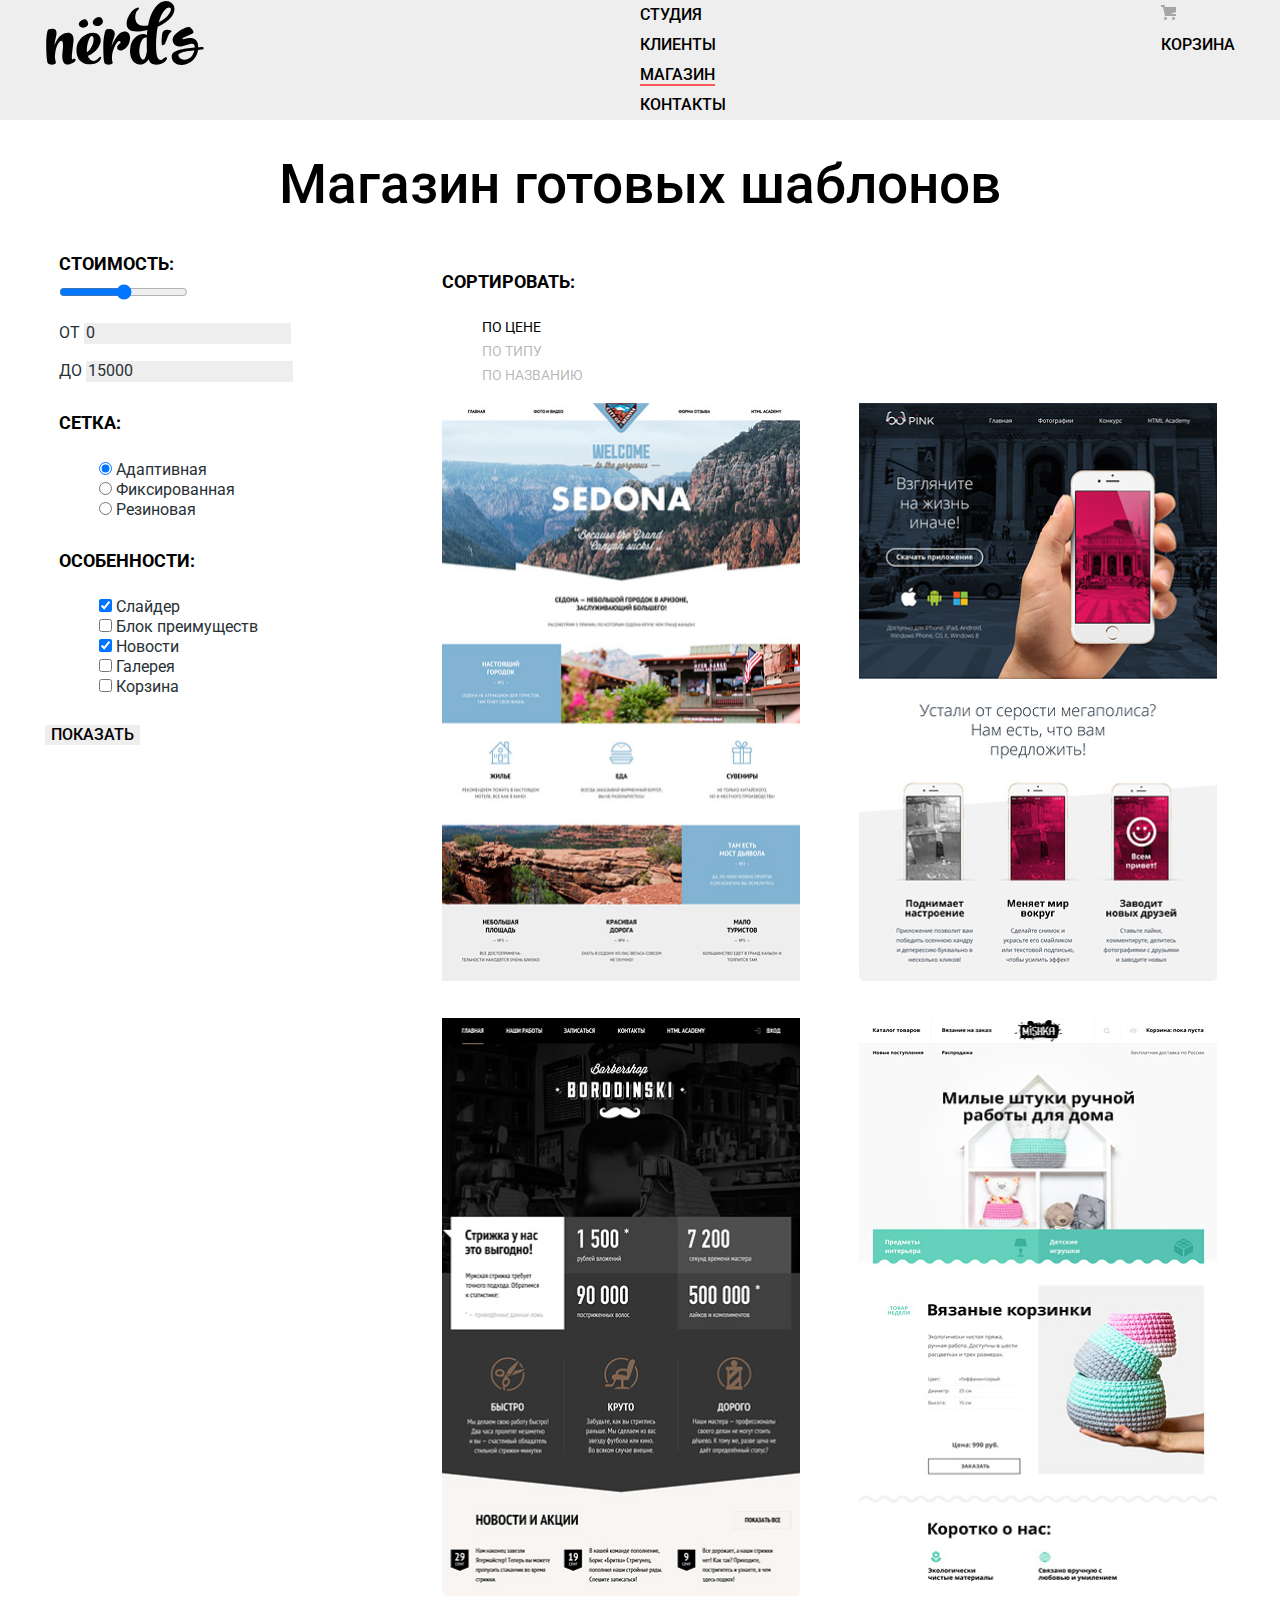
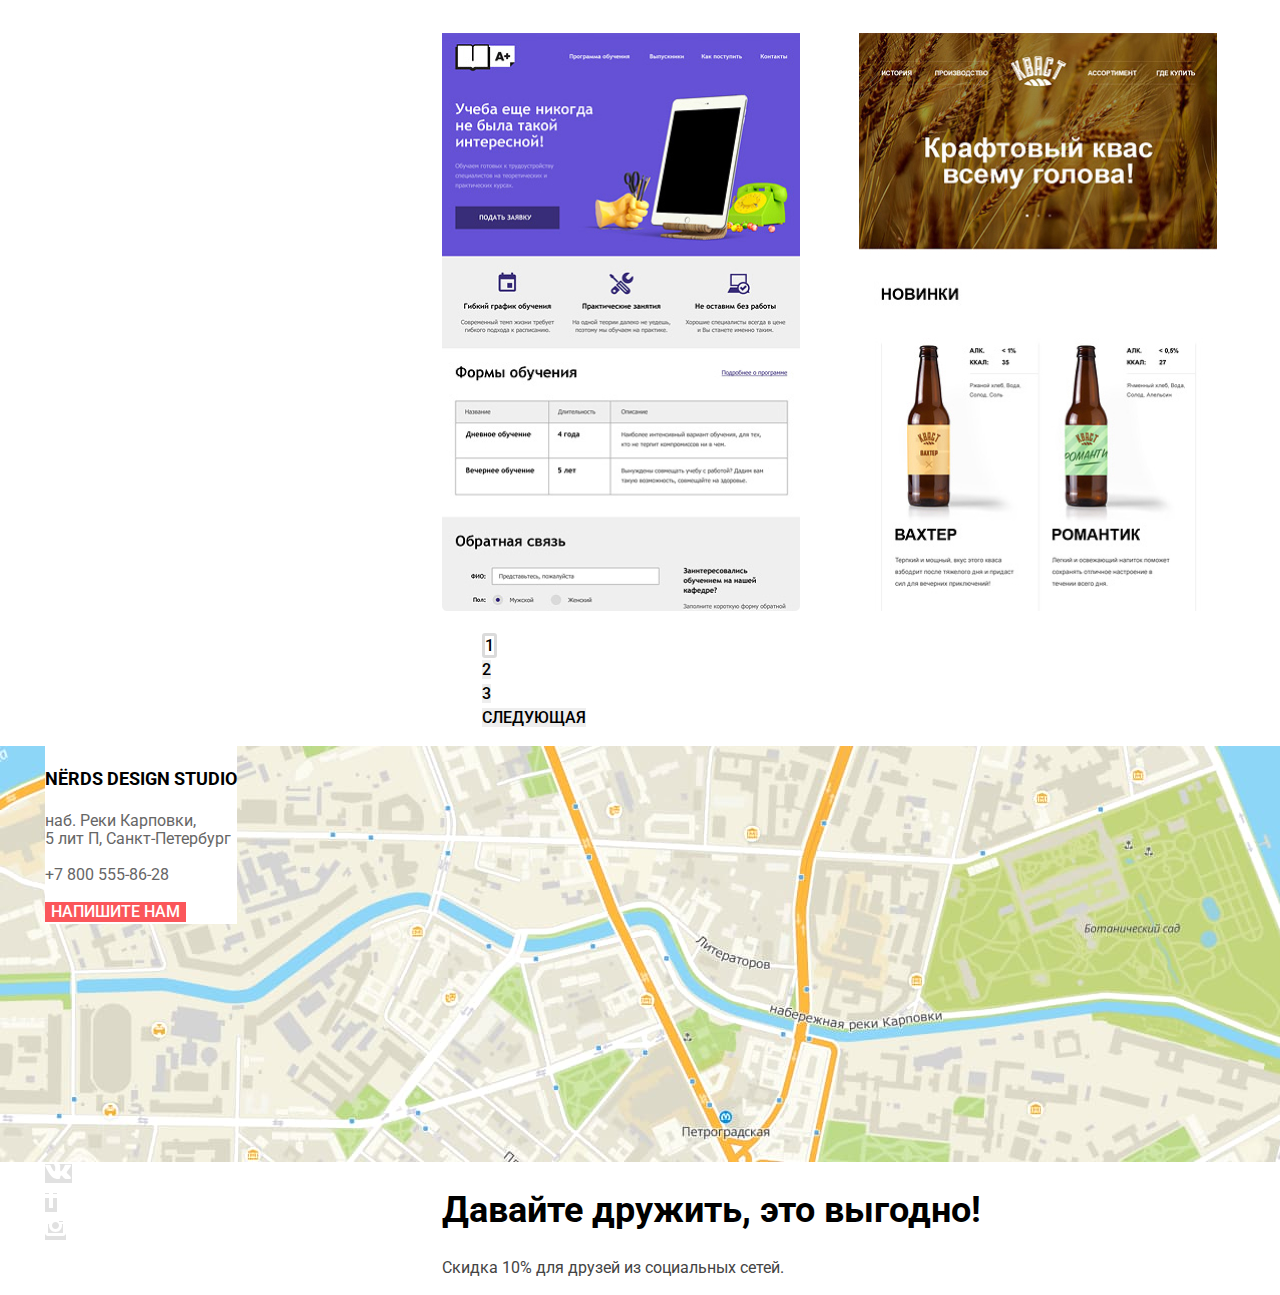
==== commit db0ba6a5: "добавил разметку каталога на grid-layout" ====
--- a/catalog.html
+++ b/catalog.html
@@ -16,149 +16,159 @@
 
 <body  class="page">
   <header class="header">
-    <a href="index.html">
-      <img class="header-logo" src="img/logo/nerds-logo.svg" width="160" height="65" alt="Логотип студии «Нердс».">
-    </a>
-    <nav>
-      <ul class="header-nav-container">
-        <li><a class="header-nav-link" href="#">Студия</a></li>
-        <li><a class="header-nav-link" href="#">Клиенты</a></li>
-        <li><a class="header-nav-link">Магазин</a></li>
-        <li><a class="header-nav-link" href="#">Контакты</a></li>
-      </ul>
-      <a class="header-nav-link" href="#"><img src="img/icons/cart-icon.svg" width="15" height="15"
-          alt="Корзина">Корзина</a>
-    </nav>
+    <div class="container">
+      <div class="header-container">
+        <a href="index.html">
+          <img class="header-logo" src="img/logo/nerds-logo.svg" width="160" height="65" alt="Логотип студии «Нердс».">
+        </a>
+        <nav class="header-nav">
+          <ul class="header-nav-container">
+            <li><a class="header-nav-link" href="#">Студия</a></li>
+            <li><a class="header-nav-link" href="#">Клиенты</a></li>
+            <li><a class="header-nav-link">Магазин</a></li>
+            <li><a class="header-nav-link" href="#">Контакты</a></li>
+          </ul>
+        </nav>
+        <a class="header-nav-link" href="#"><img src="img/icons/cart-icon.svg" width="15" height="15"
+            alt="Корзина">Корзина</a>
+      </div>
   </header>
-  <main>
+  <main class="container">
     <h1 class="shop-title">Магазин готовых шаблонов</h1>
-    <section>
-      <h2 class="visually-hidden">Фильтр товаров</h2>
-      <form method="GET" action="https://echo.htmlacademy.ru">
-        <fieldset class="filter-range">
-          <legend class="shop-subtitle">
-            Стоимость:
-          </legend>
-          <input type="range" min="0" max="15000">
-          <p>
-            <label for="filter-from">От</label>
-            <input class="filter-range-field" type="text" id="filter-from" placeholder="0">
-          </p>
-          <p>
-            <label for="filter-to">До</label>
-            <input class="filter-range-field" type="text" id="filter-to" placeholder="15000">
-          </p>
-        </fieldset>
-        <fieldset class="filter-grid">
-          <legend class="shop-subtitle">
-            Сетка:
-          </legend>
-          <ul class="filter-grid-list">
-            <li>
-              <input type="radio" id="filter-grid-adaptive" name="filter-grid" value="adaptive" checked>
-              <label for="filter-grid-adaptive">Адаптивная</label>
-            </li>
-            <li>
-              <input type="radio" id="filter-grid-fixed" name="filter-grid" value="fixed">
-              <label for="filter-grid-fixed">Фиксированная</label>
-            </li>
-            <li>
-              <input type="radio" id="filter-grid-rubber" name="filter-grid" value="rubber">
-              <label for="filter-grid-rubber">Резиновая</label>
-            </li>
+    <div class="shop-wrapper">
+      <aside class="shop-menu">
+        <h2 class="visually-hidden">Фильтр товаров</h2>
+        <form method="GET" action="https://echo.htmlacademy.ru">
+          <fieldset class="filter-range">
+            <legend class="shop-subtitle">
+              Стоимость:
+            </legend>
+            <input type="range" min="0" max="15000">
+            <p>
+              <label for="filter-from">От</label>
+              <input class="filter-range-field" type="text" id="filter-from" placeholder="0">
+            </p>
+            <p>
+              <label for="filter-to">До</label>
+              <input class="filter-range-field" type="text" id="filter-to" placeholder="15000">
+            </p>
+          </fieldset>
+          <fieldset class="filter-grid">
+            <legend class="shop-subtitle">
+              Сетка:
+            </legend>
+            <ul class="filter-grid-list">
+              <li>
+                <input type="radio" id="filter-grid-adaptive" name="filter-grid" value="adaptive" checked>
+                <label for="filter-grid-adaptive">Адаптивная</label>
+              </li>
+              <li>
+                <input type="radio" id="filter-grid-fixed" name="filter-grid" value="fixed">
+                <label for="filter-grid-fixed">Фиксированная</label>
+              </li>
+              <li>
+                <input type="radio" id="filter-grid-rubber" name="filter-grid" value="rubber">
+                <label for="filter-grid-rubber">Резиновая</label>
+              </li>
+            </ul>
+          </fieldset>
+          <fieldset class="filter-features">
+            <legend class="shop-subtitle">
+              Особенности:
+            </legend>
+            <ul class="filter-features-list">
+              <li>
+                <input type="checkbox" id="filter-features-slider" name="filter-slider" checked>
+                <label for="filter-features-slider">Слайдер</label>
+              </li>
+              <li>
+                <input type="checkbox" id="filter-features-adv" name="filter-adv">
+                <label for="filter-features-adv">Блок преимуществ</label>
+              </li>
+              <li>
+                <input type="checkbox" id="filter-features-news" name="filter-news" checked>
+                <label for="filter-features-news">Новости</label>
+              </li>
+              <li>
+                <input type="checkbox" id="filter-features-gallery" name="filter-gallery">
+                <label for="filter-features-gallery">Галерея</label>
+              </li>
+              <li>
+                <input type="checkbox" id="filter-features-cart" name="filter-cart">
+                <label for="filter-features-cart">Корзина</label>
+              </li>
+            </ul>
+          </fieldset>
+          <button class="button button-submit" type="submit">Показать</button>
+        </form>
+      </aside>
+      <section class="shop-list-filter">
+        <h2 class="visually-hidden">Список шаблонов</h2>
+        <div>
+          <p class="shop-subtitle">Сортировать:</p>
+          <ul class="shop-sort-list">
+            <li><a class="shop-sort-link">По цене</a></li>
+            <li><a class="shop-sort-link" href="#">По типу</a></li>
+            <li><a class="shop-sort-link" href="#">По названию</a></li>
           </ul>
-        </fieldset>
-        <fieldset class="filter-features">
-          <legend class="shop-subtitle">
-            Особенности:
-          </legend>
-          <ul class="filter-features-list">
-            <li>
-              <input type="checkbox" id="filter-features-slider" name="filter-slider" checked>
-              <label for="filter-features-slider">Слайдер</label>
-            </li>
-            <li>
-              <input type="checkbox" id="filter-features-adv" name="filter-adv">
-              <label for="filter-features-adv">Блок преимуществ</label>
-            </li>
-            <li>
-              <input type="checkbox" id="filter-features-news" name="filter-news" checked>
-              <label for="filter-features-news">Новости</label>
-            </li>
-            <li>
-              <input type="checkbox" id="filter-features-gallery" name="filter-gallery">
-              <label for="filter-features-gallery">Галерея</label>
-            </li>
-            <li>
-              <input type="checkbox" id="filter-features-cart" name="filter-cart">
-              <label for="filter-features-cart">Корзина</label>
-            </li>
-          </ul>
-        </fieldset>
-        <button class="button button-submit" type="submit">Показать</button>
-      </form>
-    </section>
-    <section>
-      <h2 class="visually-hidden">Список шаблонов</h2>
-      <div>
-        <p class="shop-subtitle">Сортировать:</p>
-        <ul class="shop-sort-list">
-          <li><a class="shop-sort-link">По цене</a></li>
-          <li><a class="shop-sort-link" href="#">По типу</a></li>
-          <li><a class="shop-sort-link" href="#">По названию</a></li>
+        </div>
+        <ul class="shop-list">
+          <li><a href="#"><img src="img/catalog/sedona.jpg" width="358" height="578"
+                alt="Шаблон сайта компании «Седона»"></a></li>
+          <li><a href="#"><img src="img/catalog/pink.jpg" width="358" height="578" alt="Шаблон сайта компании «Pink»"></a>
+          </li>
+          <li><a href="#"><img src="img/catalog/borodinski.jpg" width="358" height="578"
+                alt="Шаблон сайта компании «Барбершоп Бородинский»"></a></li>
+          <li><a href="#"><img src="img/catalog/mishka.jpg" width="358" height="578"
+                alt="Шаблон сайта компании «Мишка»"></a></li>
+          <li><a href="#"><img src="img/catalog/aplus.jpg" width="358" height="578" alt="Шаблон сайта компании «A+»"></a>
+          </li>
+          <li><a href="#"><img src="img/catalog/kvast.jpg" width="358" height="578"
+                alt="Шаблон сайта компании «Кваст»"></a></li>
         </ul>
-      </div>
-      <ul class="shop-list">
-        <li><a href="#"><img src="img/catalog/sedona.jpg" width="358" height="578"
-              alt="Шаблон сайта компании «Седона»"></a></li>
-        <li><a href="#"><img src="img/catalog/pink.jpg" width="358" height="578" alt="Шаблон сайта компании «Pink»"></a>
-        </li>
-        <li><a href="#"><img src="img/catalog/borodinski.jpg" width="358" height="578"
-              alt="Шаблон сайта компании «Барбершоп Бородинский»"></a></li>
-        <li><a href="#"><img src="img/catalog/mishka.jpg" width="358" height="578"
-              alt="Шаблон сайта компании «Мишка»"></a></li>
-        <li><a href="#"><img src="img/catalog/aplus.jpg" width="358" height="578" alt="Шаблон сайта компании «A+»"></a>
-        </li>
-        <li><a href="#"><img src="img/catalog/kvast.jpg" width="358" height="578"
-              alt="Шаблон сайта компании «Кваст»"></a></li>
-      </ul>
-      <ul class="pagination-list">
-        <li><a class="button-submit-current">1</a></li>
-        <li><a class="button button-submit" href="#">2</a></li>
-        <li><a class="button button-submit" href="#">3</a></li>
-        <li><a class="button button-submit" href="#">Следующая</a></li>
-      </ul>
-    </section>
+        <ul class="pagination-list">
+          <li><a class="button-submit-current">1</a></li>
+          <li><a class="button button-submit" href="#">2</a></li>
+          <li><a class="button button-submit" href="#">3</a></li>
+          <li><a class="button button-submit" href="#">Следующая</a></li>
+        </ul>
+      </section>
+    </div>
   </main>
   <footer class="footer">
     <div class="contacts">
       <h2 class="visually-hidden">Контакты</h2>
-      <img src="img/map.jpg" width="1440" height="416"
+      <div class="container">
+        <article class="contacts-card">
+          <h3 class="contacts-title">NЁRDS DESIGN STUDIO</h3>
+          <p class="contacts-text">наб. Реки Карповки, <br>5 лит П, Санкт-Петербург<br><br><a class="contacts-phone"
+              href="tel:+78005558628">+7 800 555-86-28</a></p>
+          <button class="button-accent-1 button" type="button">Напишите нам</button>
+        </article>
+      </div>
+      <img class="contacts-map" src="img/map.jpg" width="1440" height="416"
         alt="Расположение компании «Нердс» на карте по адресу Санкт-Петербург, наб. Реки Карповки 5 лит П">
-      <article>
-        <h3 class="contacts-title">NЁRDS DESIGN STUDIO</h3>
-        <p class="contacts-text">наб. Реки Карповки, <br>5 лит П, Санкт-Петербург<br><br><a class="contacts-phone"
-            href="tel:+78005558628">+7 800 555-86-28</a></p>
-        <button class="button-accent-1 button" type="button">Напишите нам</button>
-      </article>
     </div>
-    <div>
-      <h2 class="visually-hidden">Социальные сети</h2>
-      <ul class="social-list">
-        <li class="social-icon">
-          <a href="#"><img src="img/icons/vk-icon.svg" width="27" height="15" alt="Вконтакте"></a>
-        </li>
-        <li class="social-icon">
-          <a href="#"><img src="img/icons/fb-icon.svg" width="12" height="22" alt="Фейсбук"></a>
-        </li>
-        <li class="social-icon">
-          <a href="#"><img src="img/icons/insta-icon.svg" width="21" height="21" alt="Инстаграм"></a>
-        </li>
-      </ul>
-    </div>
-    <div>
-      <h2 class="social-title">Давайте дружить, это выгодно!</h2>
-      <p class="social-text">Скидка 10% для друзей из социальных сетей.</p>
+    <div class="social container">
+      <div>
+        <h2 class="visually-hidden">Социальные сети</h2>
+        <ul class="social-list">
+          <li>
+            <a class="social-icon" href="#"><img src="img/icons/vk-icon.svg" width="27" height="15" alt="Вконтакте"></a>
+          </li>
+          <li>
+            <a class="social-icon" href="#"><img src="img/icons/fb-icon.svg" width="12" height="22" alt="Фейсбук"></a>
+          </li>
+          <li>
+            <a class="social-icon" href="#"><img src="img/icons/insta-icon.svg" width="21" height="21"
+                alt="Инстаграм"></a>
+          </li>
+        </ul>
+      </div>
+      <div>
+        <h2 class="social-title">Давайте дружить, это выгодно!</h2>
+        <p class="social-text">Скидка 10% для друзей из социальных сетей.</p>
+      </div>
     </div>
   </footer>
 </body>
--- a/css/style.css
+++ b/css/style.css
@@ -33,6 +33,9 @@
   font-weight: 400;
   font-style: normal;
   color: var(--text-color);
+  margin: 0;
+  padding: 0;
+  height: 100%;
 }
 
 .visually-hidden {
@@ -43,6 +46,12 @@
   margin: -1px;
 }
 
+.container {
+  width: 1190px;
+  margin: 0 auto;
+  padding: 0 15px;
+}
+
 /* button */
 
 .button {
@@ -124,6 +133,11 @@
   background-color: var(--basic-bg-color);
 }
 
+.header-container {
+  display: grid;
+  grid-template-columns: min-content 1fr min-content;
+}
+
 .header-logo:hover {
   opacity: 0.7;
 }
@@ -132,7 +146,13 @@
   opacity: 0.3;
 }
 
+.header-nav {
+  justify-self: center;
+}
+
 .header-nav-container {
+  margin: 0;
+  padding: 0;
   list-style: none;
 }
 
@@ -159,7 +179,20 @@
 /* slider */
 
 .slider {
-  list-style: none;
+  margin: 0;
+  padding: 0;
+  list-style: none;
+}
+
+.slider-item {
+  position: relative;
+  height: 431px;
+}
+
+.slider-img {
+  position: absolute;
+  top: 0;
+  right: 0;
 }
 
 .slider-title {
@@ -181,9 +214,19 @@
 
 .services-list {
   list-style: none;
+  display: grid;
+  grid-template-columns: 1fr 1fr 1fr;
+  margin: 0;
+  padding: 0;
+  grid-column-gap: 100px;
 }
 
 /* about */
+
+.about-wrapper {
+  display: grid;
+  grid-template-columns: 8fr 4fr;
+}
 
 .about-title {
   font-size: 45px;
@@ -199,6 +242,14 @@
 .about-subtitle {
   font-weight: 700;
   text-transform: uppercase;
+}
+
+.about-numbers-list {
+  display: grid;
+  grid-template-columns: 1fr 1fr 1fr;
+  list-style: none;
+  margin: 0;
+  padding: 0;
 }
 
 .about-numbers-title {
@@ -212,6 +263,7 @@
   font-weight: 700;
   line-height: 64px;
   color: var(--text-bold-color);
+  grid-area: number;
 }
 
 .about-percent {
@@ -222,12 +274,17 @@
 .about-numbers-text {
   font-size: 16px;
   line-height: 18px;
+  grid-area: def;
 }
 
 /* clients */
 
 .clients-list {
-  list-style: none;
+  margin: 0;
+  padding: 0;
+  list-style: none;
+  display: grid;
+  grid-template-columns: 1fr 1fr 1fr 1fr;
 }
 
 .client-logo {
@@ -243,6 +300,16 @@
 }
 
 /* contacts */
+
+.contacts-card {
+  position: absolute;
+  background-color: var(--text-button-color);
+}
+
+.contacts-map {
+  display: block;
+  margin: 0 auto;
+}
 
 .contacts-title {
   font-size: 18px;
@@ -268,7 +335,14 @@
 
 /* social */
 
+.social {
+  display: grid;
+  grid-template-columns: 4fr 8fr;
+}
+
 .social-list {
+  margin: 0;
+  padding: 0;
   list-style: none;
 }
 
@@ -304,11 +378,17 @@
 
 /* shop */
 
+.shop-wrapper {
+  display: grid;
+  grid-template-columns: 4fr 8fr;
+}
+
 .shop-title {
   font-weight: 500;
   font-size: 55px;
   line-height: 55px;
   color: var(--text-bold-color);
+  text-align: center;
 }
 
 .shop-subtitle {
@@ -319,6 +399,15 @@
   text-transform: uppercase;
 }
 
+.shop-list {
+  display: grid;
+  margin: 0;
+  padding: 0;
+  grid-template-columns: 1fr 1fr;
+  grid-column-gap: 42px;
+  grid-row-gap: 30px;
+}
+
 .filter-grid, .filter-range, .filter-features {
   border: none;
 }
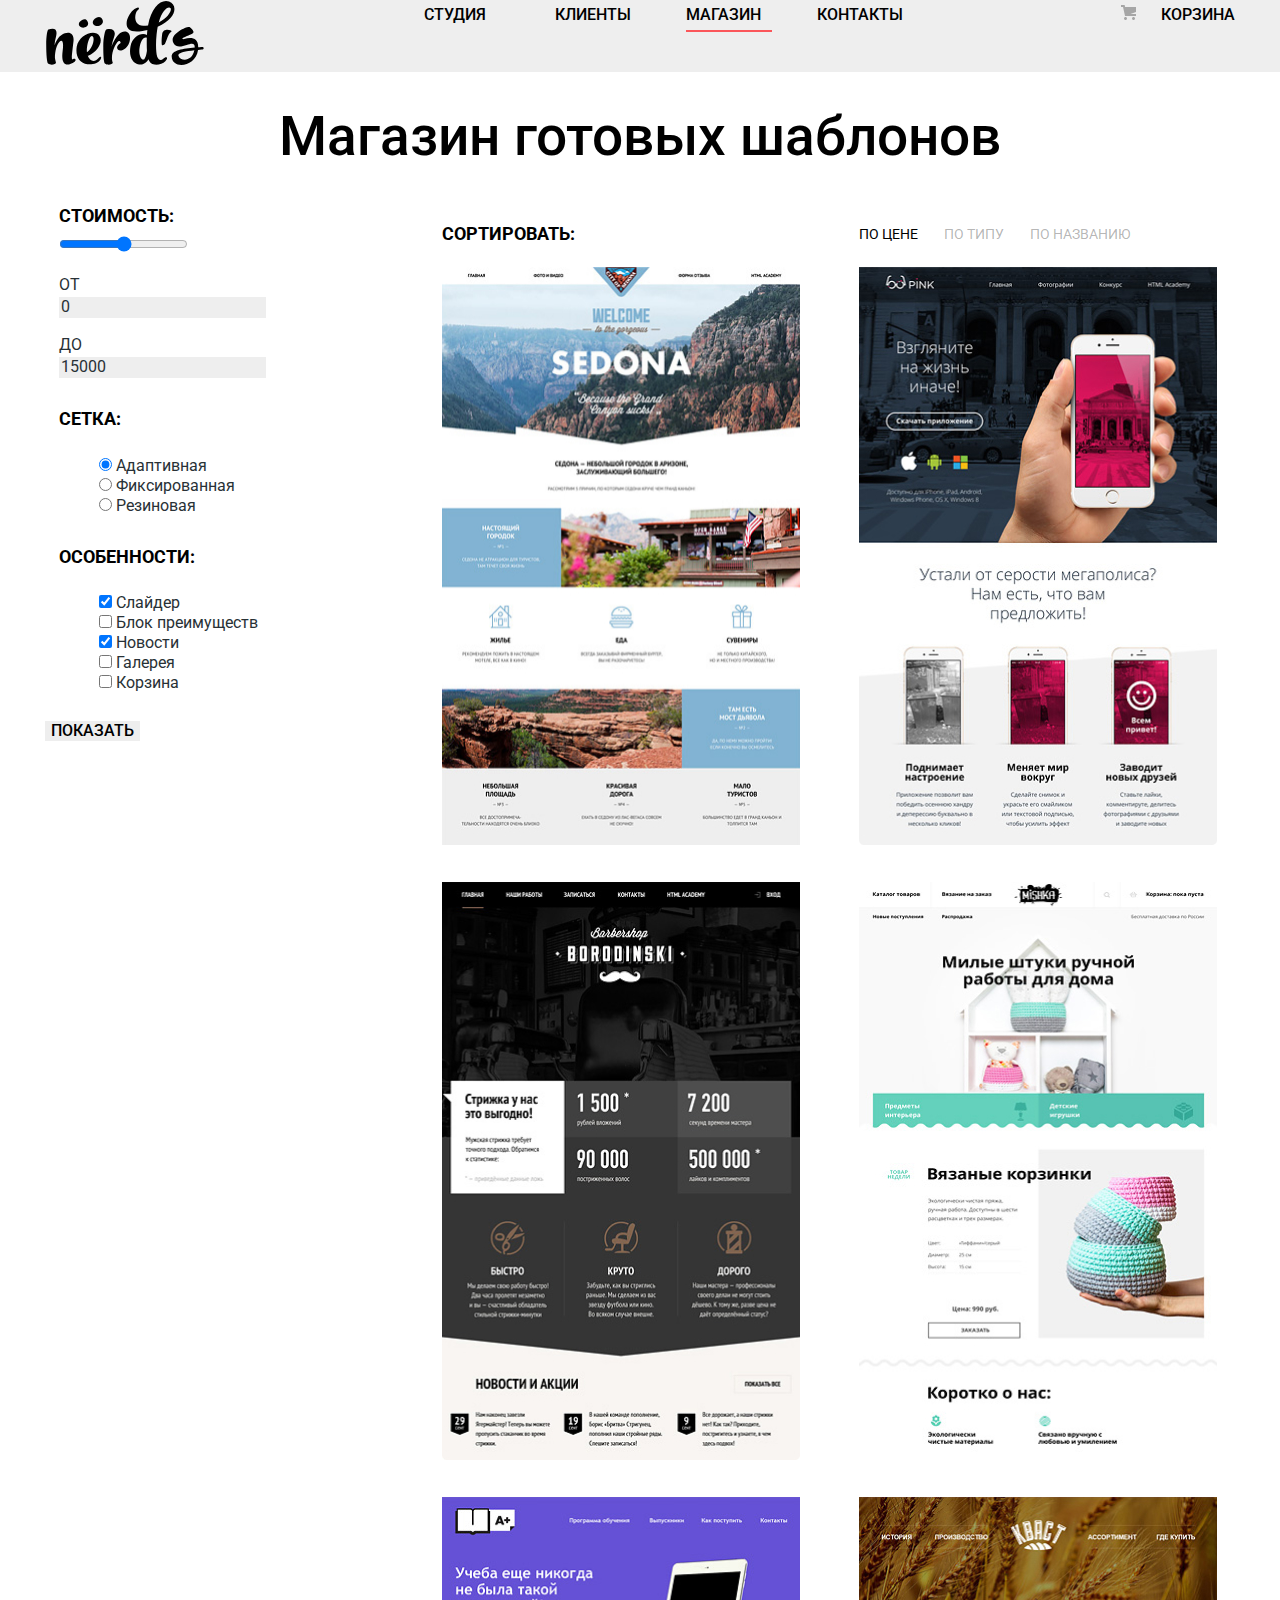
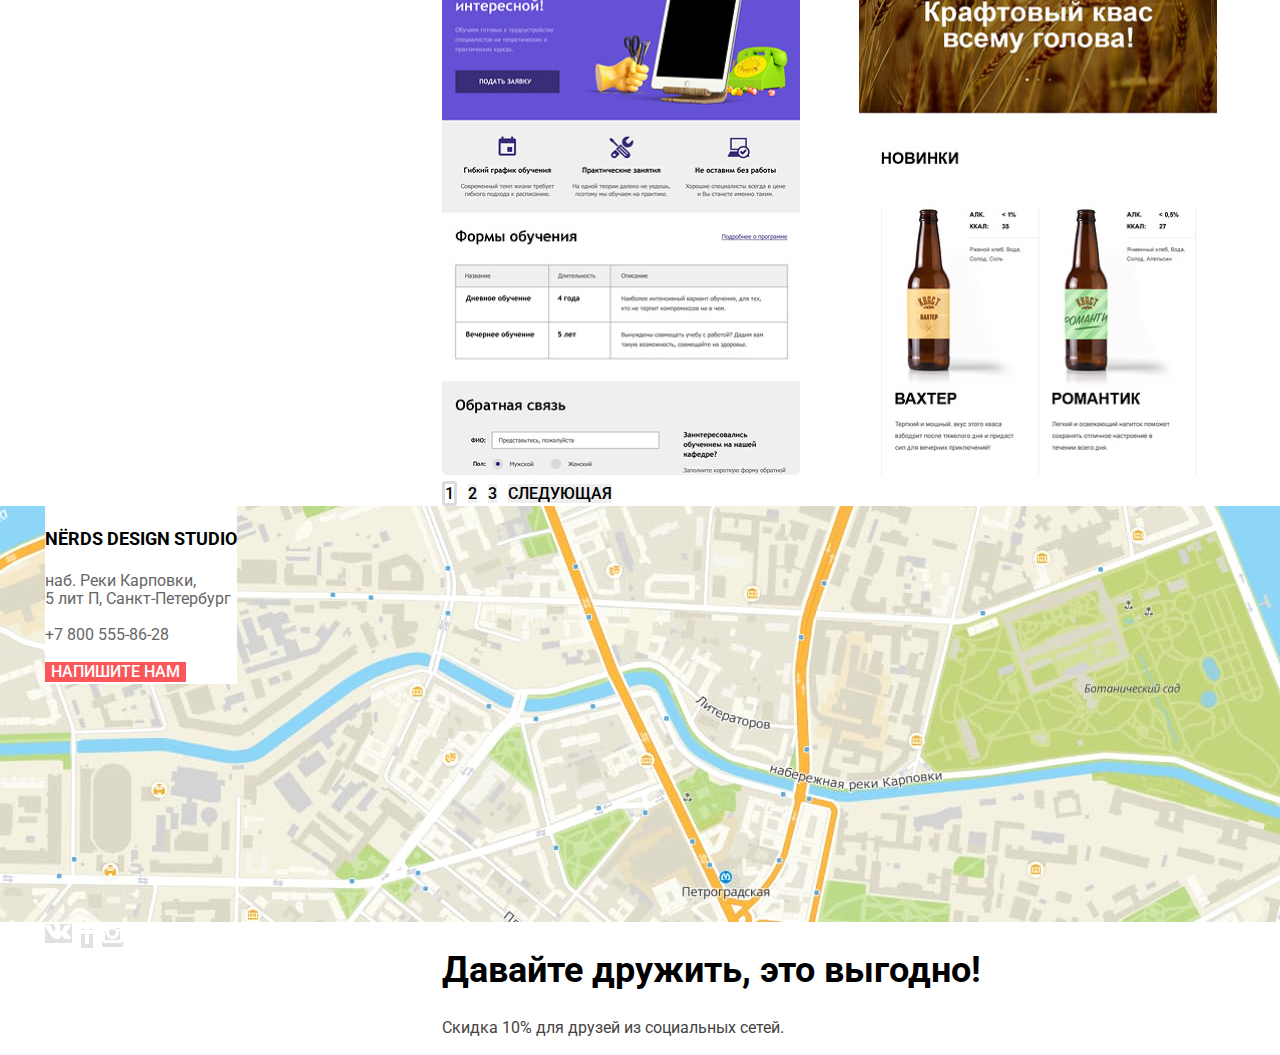
==== commit 2b568b52: "добавил сетку flex layout для каталога" ====
--- a/catalog.html
+++ b/catalog.html
@@ -29,8 +29,8 @@
             <li><a class="header-nav-link" href="#">Контакты</a></li>
           </ul>
         </nav>
-        <a class="header-nav-link" href="#"><img src="img/icons/cart-icon.svg" width="15" height="15"
-            alt="Корзина">Корзина</a>
+        <a class="header-nav-link" href="#"><img class="header-icon" src="img/icons/cart-icon.svg" width="15" height="15"
+          alt="Корзина">Корзина</a>
       </div>
   </header>
   <main class="container">
@@ -104,12 +104,12 @@
       </aside>
       <section class="shop-list-filter">
         <h2 class="visually-hidden">Список шаблонов</h2>
-        <div>
+        <div class="shop-menu">
           <p class="shop-subtitle">Сортировать:</p>
           <ul class="shop-sort-list">
-            <li><a class="shop-sort-link">По цене</a></li>
-            <li><a class="shop-sort-link" href="#">По типу</a></li>
-            <li><a class="shop-sort-link" href="#">По названию</a></li>
+            <li class="shop-sort-item"><a class="shop-sort-link">По цене</a></li>
+            <li class="shop-sort-item"><a class="shop-sort-link" href="#">По типу</a></li>
+            <li class="shop-sort-item"><a class="shop-sort-link" href="#">По названию</a></li>
           </ul>
         </div>
         <ul class="shop-list">
@@ -127,10 +127,10 @@
                 alt="Шаблон сайта компании «Кваст»"></a></li>
         </ul>
         <ul class="pagination-list">
-          <li><a class="button-submit-current">1</a></li>
-          <li><a class="button button-submit" href="#">2</a></li>
-          <li><a class="button button-submit" href="#">3</a></li>
-          <li><a class="button button-submit" href="#">Следующая</a></li>
+          <li class="pagination-item"><a class="button-submit-current">1</a></li>
+          <li class="pagination-item"><a class="button button-submit" href="#">2</a></li>
+          <li class="pagination-item"><a class="button button-submit" href="#">3</a></li>
+          <li class="pagination-item"><a class="button button-submit" href="#">Следующая</a></li>
         </ul>
       </section>
     </div>
--- a/css/style.css
+++ b/css/style.css
@@ -154,14 +154,23 @@
   margin: 0;
   padding: 0;
   list-style: none;
+  display: grid;
+  grid-template-columns: repeat(4, 1fr);
+  grid-column-gap: 45px;
 }
 
 .header-nav-link {
+  display: flex;
+  align-items: baseline;
   line-height: 30px;
   font-weight: 500;
   text-decoration: none;
   text-transform: uppercase;
   color: var(--text-bold-color);
+}
+
+.header-icon {
+  margin-right: 25px;
 }
 
 .header-nav-link:hover {
@@ -221,6 +230,15 @@
   grid-column-gap: 100px;
 }
 
+.services-item {
+  display: grid;
+  flex-direction: column;
+}
+
+.services-img {
+  order: -1;
+}
+
 /* about */
 
 .about-wrapper {
@@ -344,10 +362,21 @@
   margin: 0;
   padding: 0;
   list-style: none;
+  display: flex;
+  flex-wrap: wrap;
 }
 
 .social-icon {
   background: linear-gradient(0deg, var(--social-gradient1-color), var(--social-gradient1-color)), var(--social-gradient2-color);
+  margin-right: 9px;
+}
+
+.social-item {
+  margin-right: 9px;
+}
+
+.social-item:last-child {
+  margin-right: 0px;
 }
 
 .social-icon:hover {
@@ -436,8 +465,27 @@
   line-height: 20px;
 }
 
+.shop-menu {
+  display: grid;
+  grid-template-columns: 1fr 1fr;
+  grid-column-gap: 42px;
+}
+
 .shop-sort-list {
-  list-style: none;
+  margin: 0;
+  padding: 0;
+  display: flex;
+  flex-wrap: wrap;
+  align-items: center;
+  list-style: none;
+}
+
+.shop-sort-item {
+  margin-right: 26px;
+}
+
+.shop-sort-item:last-child {
+  margin-right: 0;
 }
 
 .shop-sort-link {
@@ -461,5 +509,17 @@
 }
 
 .pagination-list {
-  list-style: none;
-}
+  margin: 0;
+  padding: 0;
+  display: flex;
+  flex-wrap: wrap;
+  list-style: none;
+}
+
+.pagination-item {
+  margin-right: 11px;
+}
+
+.pagination-item:last-child {
+  margin-right: 0;
+}
